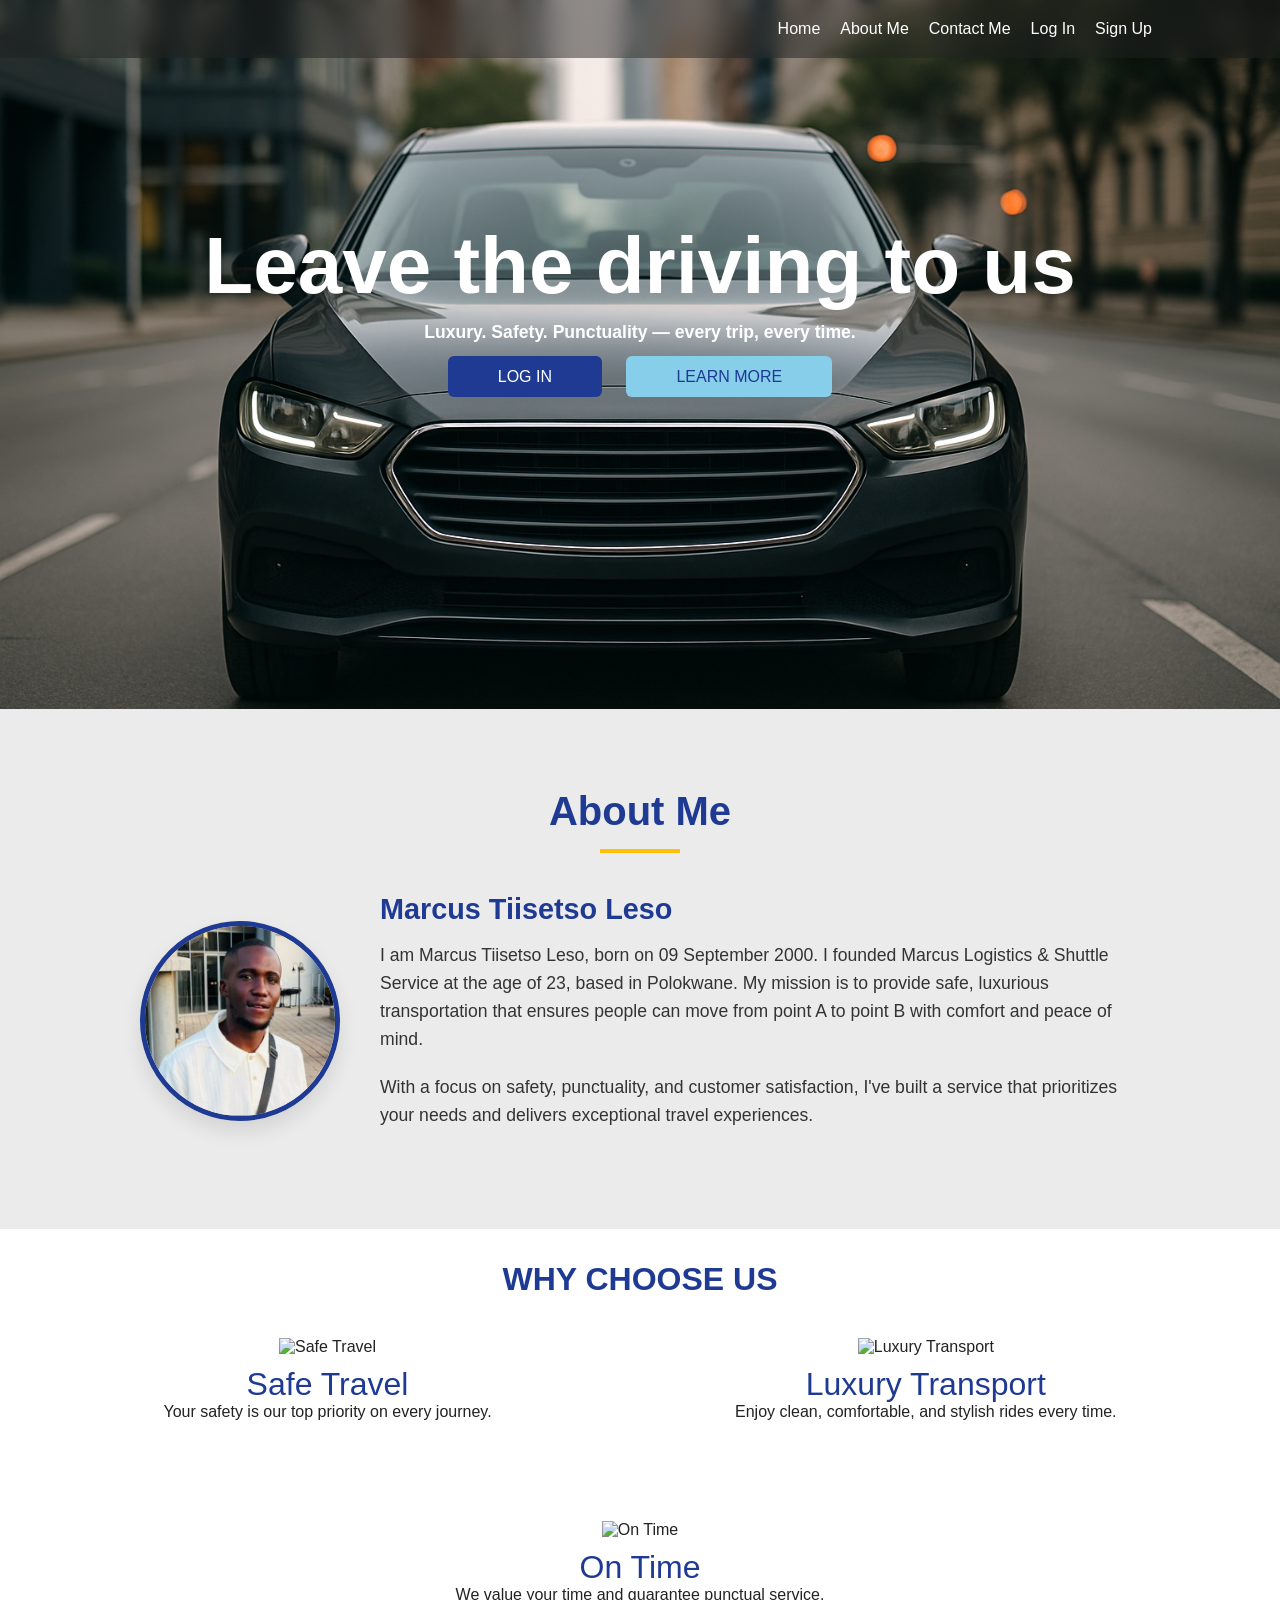
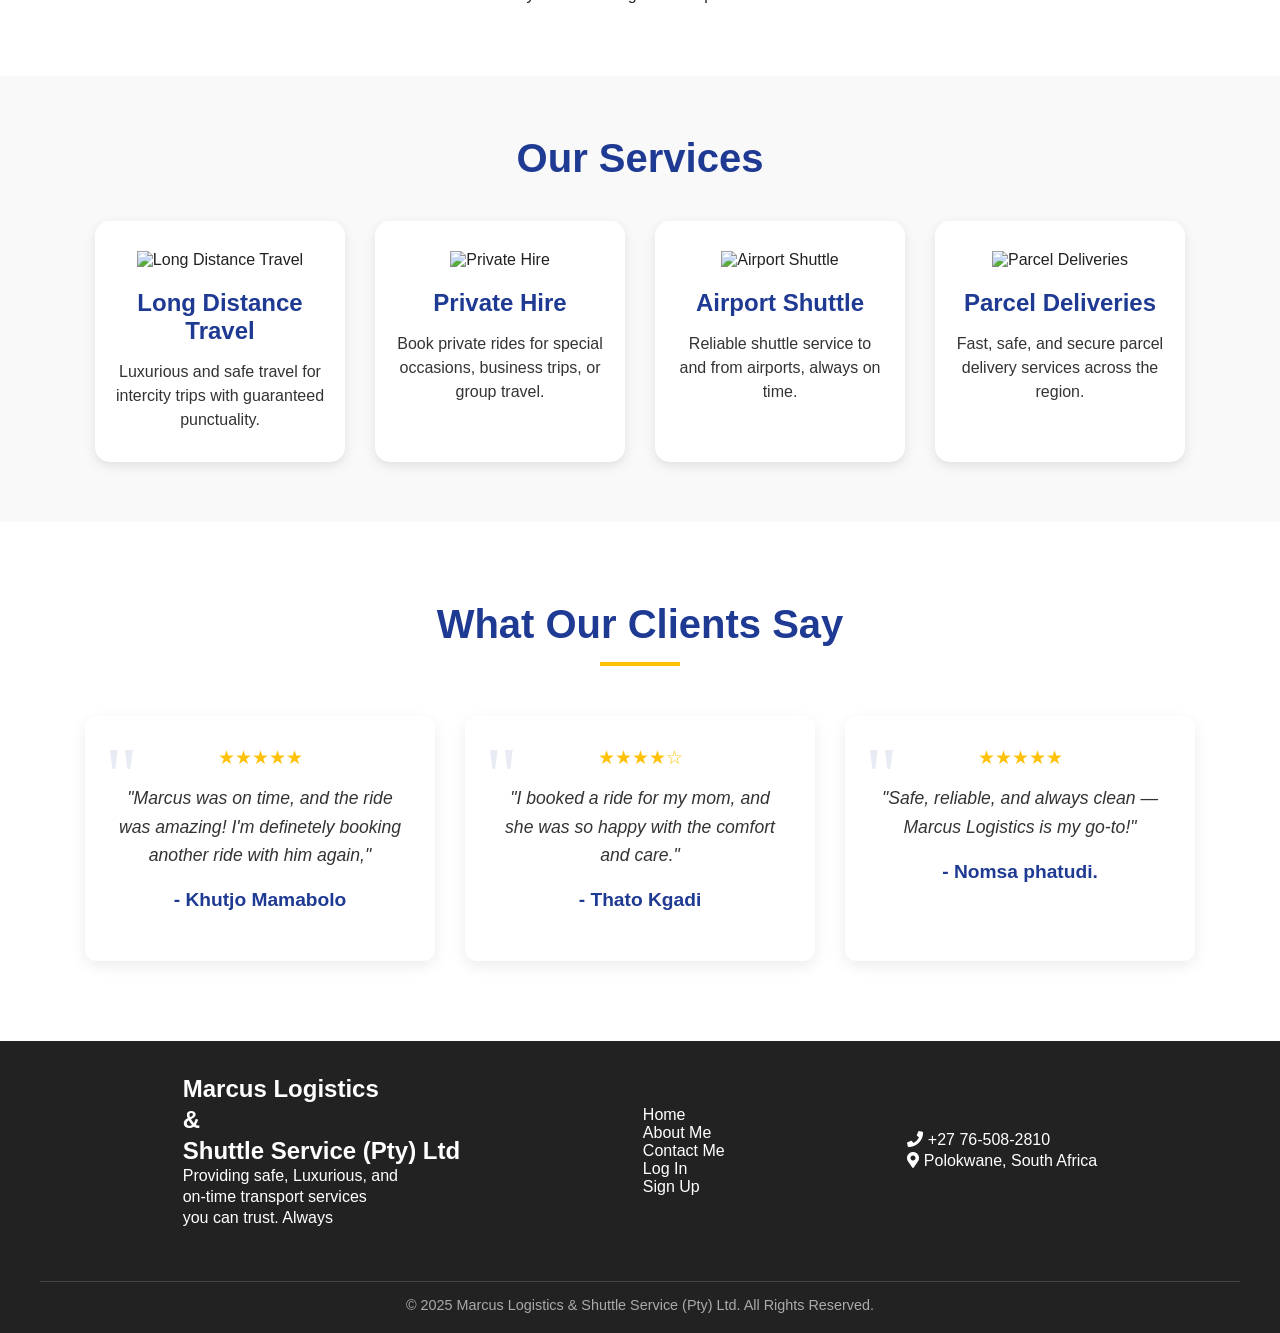
==== index.html @ c07725f9 "feat: index page update" ====
<!DOCTYPE html>
<html>

<head>
    <meta charset="UTF-8" />
    <title>Welcome | Home</title>
    <meta name="viewport" content="width=device-width, initial-scale=1.0" />
    <link rel="stylesheet" href="https://cdnjs.cloudflare.com/ajax/libs/font-awesome/5.15.3/css/all.min.css">
    <link rel="stylesheet" href="front-end/styles.css" />
</head>


<body>

    <div>
        <nav class="navbar">
            <button class="menu-toggle" aria-label="open menu">
                <span></span>
                <span></span>
                <span></span>
            </button>
            <ul class="nav-links">
                <li><a href="index.html">Home</a></li>
                <li><a href="#about-me">About Me</a></li>
                <li><a href="#Contact-me">Contact Me</a></li>
                <li><a href="front-end/Login.html">Log In</a></li>
                <li><a href="front-end/Signup.html">Sign Up</a></li>
            </ul>
        </nav>
    </div>

    <div class="hero">
        <div class="hero-content">
            <h1>Leave the driving to us</h1>
            <p>Luxury. Safety. Punctuality — every trip, every time.</p>
            <div class="hero-buttons">
                <a href="front-end/Login.html" class="btn">LOG IN</a>
                <a href="#about-me" class="btn secondary">LEARN MORE</a>
            </div>
        </div>
    </div>

    <div class="About-us" id="about-me">
  <h1>About Me</h1>
  <div class="About-content">
    <img src="front-end/Images/marcus.png" alt="Marcus Tiisetso Leso">
    <div>
      <h3>Marcus Tiisetso Leso</h3>
      <p>I am Marcus Tiisetso Leso, born on 09 September 2000. I founded Marcus Logistics & Shuttle Service at the age of 23, based in Polokwane. My mission is to provide safe, luxurious transportation that ensures people can move from point A to point B with comfort and peace of mind.</p>
      <p>With a focus on safety, punctuality, and customer satisfaction, I've built a service that prioritizes your needs and delivers exceptional travel experiences.</p>
    </div>
  </div>
</div>

    <div class="Reason">
        <div class="Reason-content">
            <h1>WHY CHOOSE US</h1>

            <div class="Reason-images">
                <div class="reason-box">
                    <img src="https://img.icons8.com/?size=100&id=65362&format=png&color=000000" alt="Safe Travel">
                    <h3>Safe Travel</h3>
                    <p>Your safety is our top priority on every journey.</p>
                </div>

                <div class="reason-box">
                    <img src="https://img.icons8.com/?size=100&id=nCEJ53k3fryj&format=png&color=000000"
                        alt="Luxury Transport">
                    <h3>Luxury Transport</h3>
                    <p>Enjoy clean, comfortable, and stylish rides every time.</p>
                </div>

                <div class="reason-box">
                    <img src="https://img.icons8.com/?size=100&id=112403&format=png&color=000000" alt="On Time">
                    <h3>On Time</h3>
                    <p>We value your time and guarantee punctual service.</p>
                </div>
            </div>
        </div>
    </div>

    <div class="services-section" id="services">
    <h1>Our Services</h1>
    <div class="services-content">
        <div class="service-box">
            <img src="https://img.icons8.com/?size=100&id=iawva20d0Gxm&format=png&color=000000" alt="Long Distance Travel">
            <h3>Long Distance Travel</h3>
            <p>Luxurious and safe travel for intercity trips with guaranteed punctuality.</p>
        </div>
        <div class="service-box">
            <img src="https://img.icons8.com/?size=100&id=lgyS725ZKMwY&format=png&color=000000" alt="Private Hire">
            <h3>Private Hire</h3>
            <p>Book private rides for special occasions, business trips, or group travel.</p>
        </div>
        <div class="service-box">
            <img src="https://img.icons8.com/?size=100&id=5GVfUXt3hUfv&format=png&color=000000" alt="Airport Shuttle">
            <h3>Airport Shuttle</h3>
            <p>Reliable shuttle service to and from airports, always on time.</p>
        </div>
        <div class="service-box">
            <img src="https://img.icons8.com/?size=100&id=uxKSymPxtE4a&format=png&color=000000" alt="Parcel Deliveries">
            <h3>Parcel Deliveries</h3>
            <p>Fast, safe, and secure parcel delivery services across the region.</p>
        </div>
    </div>
</div>

    <div class="testimonials-section">
        <h2>What Our Clients Say</h2>
        <div class="testimonials">
            <div class="testimonial">
                <div class="rating">★★★★★</div>
                <p>"Marcus was on time, and the ride was amazing! I'm definetely booking another ride with him again,"
                </p>
                <h4>- Khutjo Mamabolo<h4>
            </div>
            <div class="testimonial">
                <div class="rating">★★★★☆</div>
                <p>"I booked a ride for my mom, and she was so happy with the comfort and care."</p>
                <h4>- Thato Kgadi</h4>
            </div>
            <div class="testimonial">
                <div class="rating">★★★★★</div>
                <p>"Safe, reliable, and always clean — Marcus Logistics is my go-to!"</p>
                <h4>- Nomsa phatudi.</h4>
            </div>
        </div>
    </div>

    <div class="Footer" id="Contact-me">
        <div class="company-name">
            <h1>Marcus Logistics</h1>
            <h1>&</h1>
            <h1>Shuttle Service (Pty) Ltd</h1>
            <p>Providing safe, Luxurious, and</p>
            <p>on-time transport services</p>
            <p>you can trust. Always</p>
        </div>


        <ul class="footer-links">
            <li><a href="index.html">Home</a></li>
            <li><a href="#about-me">About Me</a></li>
            <li><a href="#Contact-me">Contact Me</a></li>
            <li><a href="front-end/Login.html">Log In</a></li>
            <li><a href="front-end/Signup.html">Sign Up</a></li>
        </ul>

        <div class="Footer-contact">
            <p><i class="fas fa-phone"></i> +27 76-508-2810</p>
            <p><i class="fas fa-map-marker-alt"></i> Polokwane, South Africa</p>
        </div>


    </div>
    <div class="footer-bottom" >
        <hr>
        <p class="copyright">© 2025 Marcus Logistics & Shuttle Service (Pty) Ltd. All Rights Reserved.</p>
    </div>

</body>
<script src="front-end/script.js"></script>

</html>
---- front-end/styles.css ----
* {
  margin: 0;
  padding: 0;
  box-sizing: border-box;
}

body {
  font-family: 'Segoe UI', sans-serif;
  background: #f5f9fc;
  color: #222;
}

.navbar{
  position:absolute ;        /* stay at top while scrolling */
  top: 0;
  left: 0;
  width: 100%;
  z-index: 1000;          /* ensure it sits above hero */
  display: flex;
  justify-content: right;
   background: #2222227c;          /* 15 %‑opaque white */
  backdrop-filter: blur(12px);                /* glassy blur */
  -webkit-backdrop-filter: blur(12px);        /* Safari/iOS */
  padding: 20px 10%;
}

.nav-links {
  list-style: none;
  display: flex;
  gap: 20px;
}

.nav-links li a {
  text-decoration: none;
  color: #ffffff;
  font-weight: 500;
  transition: all 0.3s ease;
}

.nav-links li a:hover{
  color: #ffc107;
  font-weight: bold;
}

.hero{
  background-image: url('Images/Hero_image.png');
  background-repeat: no-repeat;
  background-position: center;
  background-size: cover;
  text-align: center;
  padding: 220px 20px 25.2%;   
}

.hero-content h1 {
  font-size: 5rem;
  margin-bottom: 10px;
  color: #ffffff;
  font-weight: bolder;
}

.hero-content p {
  font-size: 1.1rem;
  margin-bottom: 25px;
  color: #ffffff;
  font-weight: bold;
}

.hero-buttons .btn {
  text-decoration: none;
  padding: 12px 50px;
  border-radius: 6px;
  background-color: #1f3a93;
  color: white;
  margin: 0 10px;
  transition: 0.3s;
}

.hero-buttons .btn.secondary {
  background-color: #87ceeb;
  color: #1f3a93;
}

.hero-buttons .btn:hover {
  opacity: 0.9;
}

/* About Us Section Styles */
.About-us {
  display: flex;
  flex-direction: column;
  align-items: center;
  padding: 80px 20px;
  background-color: #ebebeb;
}

.About-us h1 {
  font-size: 2.5rem;
  color: #1f3a93;
  margin-bottom: 40px;
  position: relative;
  text-align: center;
}

.About-us h1::after {
  content: '';
  display: block;
  width: 80px;
  height: 4px;
  background: #ffc107;
  margin: 15px auto 0;
}

.About-content {
  display: flex;
  align-items: center;
  gap: 40px;
  max-width: 1000px;
  margin: 0 auto;
}

.About-content img {
  width: 200px;
  height: 200px;
  border-radius: 50%;
  object-fit: cover;
  border: 5px solid #1f3a93;
  box-shadow: 0 10px 20px rgba(0,0,0,0.1);
}

.About-content div {
  flex: 1;
}

.About-content h3 {
  font-size: 1.8rem;
  color: #1f3a93;
  margin-bottom: 15px;
}

.About-content p {
  font-size: 1.1rem;
  line-height: 1.6;
  color: #333;
  margin-bottom: 20px;
}

.Reason{
  display: flex;
  justify-content: center;
  background-color: #ffffff;
  padding: 2.5% 0px ;
}

.Reason h1{
  display: flex;
  justify-content: center;
  align-items: center;
color: #1F3A93;
}

.Reason-images {
  display: flex;
  justify-content: space-evenly;
  gap: 100px;
  padding: 40px 20px;
  flex-wrap: wrap; /* good for small screens */
}

.reason-box {
  text-align: center;
}

.reason-box img {
  width: 100px;
  height: 100px;
  margin-bottom: 10px;
}

.reason-box h3 {
  font-size: 2rem;
  font-weight: 500;
  color: #1f3a93;
}

.services-section {
    padding: 60px 20px;
    text-align: center;
    background-color: #f9f9f9;
}

.services-section h1 {
    font-size: 2.5rem;
    margin-bottom: 40px;
    color: #1F3A93; /* Navy Blue from your brand */
}

.services-content {
    display: flex;
    flex-wrap: wrap;
    justify-content: center;
    gap: 30px;
}

.service-box {
    background-color: #ffffff;
    padding: 30px 20px;
    border-radius: 15px;
    width: 250px;
    box-shadow: 0 4px 12px rgba(0, 0, 0, 0.1);
    transition: transform 0.3s, box-shadow 0.3s;
}

.service-box:hover {
    transform: translateY(-5px);
    box-shadow: 0 8px 20px rgba(0, 0, 0, 0.15);
}

.service-box img {
    width: 80px;
    height: 80px;
    margin-bottom: 20px;
}

.service-box h3 {
    font-size: 1.5rem;
    margin-bottom: 15px;
    color: #1F3A93;
}

.service-box p {
    font-size: 1rem;
    color: #333333;
    line-height: 1.5;
}

/* Updated Testimonials Section */
.testimonials-section {
  padding: 80px 20px;
  background-color: #ffffff;
  text-align: center;
}

.testimonials-section h2 {
  font-size: 2.5rem;
  margin-bottom: 50px;
  color: #1f3a93;
  position: relative;
}

.testimonials-section h2::after {
  content: '';
  display: block;
  width: 80px;
  height: 4px;
  background: #ffc107;
  margin: 15px auto 0;
}

.testimonials {
  display: flex;
  justify-content: center;
  gap: 30px;
  flex-wrap: wrap;
  max-width: 1200px;
  margin: 0 auto;
}

.testimonial {
  background-color: #ffffff;
  border-radius: 12px;
  padding: 30px;
  max-width: 350px;
  box-shadow: 0 5px 15px rgba(0,0,0,0.08);
  transition: transform 0.3s ease, box-shadow 0.3s ease;
  position: relative;
  overflow: hidden;
}

.testimonial:hover {
  transform: translateY(-10px);
  box-shadow: 0 15px 30px rgba(0,0,0,0.1);
}

.testimonial::before {
  content: '"';
  position: absolute;
  top: 20px;
  left: 20px;
  font-size: 5rem;
  color: rgba(31, 58, 147, 0.1);
  font-family: serif;
  line-height: 1;
}

.testimonial p {
  font-style: italic;
  margin-bottom: 20px;
  font-size: 1.1rem;
  line-height: 1.6;
  color: #333;
  position: relative;
  z-index: 1;
}

.testimonial h4 {
  color: #1f3a93;
  font-weight: 600;
  margin-top: 20px;
  font-size: 1.2rem;
}

/* Rating Styling */
 .rating {
  color: #ffc107;
  font-size: 1.2rem;
  margin-bottom: 15px;
}

/* ================================
   SIGN UP PAGE STYLING
=================================== */

.signup-section {
    padding: 120px 20px;
    background-color: #f5f9fc;
    min-height: calc(100vh - 200px);
    display: flex;
    justify-content: center;
    align-items: center;
}

.signup-container {
    max-width: 450px;
    width: 100%;
    background: white;
    padding: 40px 35px;
    border-radius: 15px;
    box-shadow: 0 5px 25px rgba(31, 58, 147, 0.1);
    text-align: center;
    animation: fadeSlide 0.6s ease forwards;
}

.signup-title {
    font-size: 2.5rem;
    color: #1f3a93;
    margin-bottom: 25px;
    position: relative;
}

.signup-title::after {
    content: '';
    display: block;
    width: 70px;
    height: 4px;
    background: #ffc107;
    margin: 15px auto 0;
}

.signup-form {
    display: flex;
    flex-direction: column;
    gap: 20px;
}

.signup-form .form-group {
    text-align: left;
}

.signup-form label {
    display: block;
    font-weight: 600;
    color: #1f3a93;
    margin-bottom: 8px;
    font-size: 1.1rem;
}

.signup-form input {
    width: 100%;
    padding: 12px 15px;
    border: 2px solid #e0e0e0;
    border-radius: 8px;
    font-size: 1rem;
    transition: 0.3s ease;
}

.signup-form input:focus {
    border-color: #1f3a93;
    box-shadow: 0 0 0 3px rgba(31, 58, 147, 0.2);
    outline: none;
}

.signup-form .btn {
    width: 100%;
    padding: 14px 0;
    border: none;
    background-color: #1f3a93;
    color: white;
    font-size: 1.1rem;
    font-weight: 600;
    border-radius: 8px;
    cursor: pointer;
    transition: 0.3s ease;
    margin-top: 10px;
}

.signup-form .btn:hover {
    background-color: #15307a;
    transform: translateY(-2px);
}

.signup-footer {
    margin-top: 20px;
    font-size: 0.95rem;
}

.signup-footer a {
    color: #1f3a93;
    font-weight: 600;
    text-decoration: none;
}

.signup-footer a:hover {
    text-decoration: underline;
}


/* Smooth fade animation */
@keyframes fadeSlide {
    from { opacity: 0; transform: translateY(20px); }
    to { opacity: 1; transform: translateY(0); }
}

/* ================================
   LOGIN PAGE STYLES
================================ */
/* Main Section */
.login-section {
    padding: 120px 20px;
    min-height: 100vh;
    background: #f5f9fc;
    display: flex;
    justify-content: center;
    align-items: center;
}

/* Login Card */
.login-container {
    background: #ffffff;
    padding: 40px;
    width: 100%;
    max-width: 420px;
    border-radius: 15px;
    box-shadow: 0 5px 25px rgba(31, 58, 147, 0.12);
    animation: fadeSlide 0.6s ease forwards;
}

/* Title */
.login-title {
    text-align: center;
    font-size: 2.2rem;
    font-weight: bold;
    color: #1f3a93;
    margin-bottom: 25px;
    position: relative;
}

.login-title::after {
    content: '';
    display: block;
    width: 60px;
    height: 4px;
    background: #ffc107;
    margin: 12px auto 0;
}

/* Form */
.login-form {
    display: flex;
    flex-direction: column;
    gap: 22px;
}

/* Input Groups */
.form-group label {
    display: block;
    margin-bottom: 6px;
    font-weight: 600;
    color: #1f3a93;
    font-size: 1rem;
}

.form-group input {
    width: 100%;
    padding: 12px 15px;
    border: 2px solid #e0e0e0;
    border-radius: 8px;
    font-size: 1rem;
    transition: all 0.3s ease;
}

.form-group input:focus {
    border-color: #1f3a93;
    outline: none;
    box-shadow: 0 0 0 3px rgba(31, 58, 147, 0.25);
}

/* Login Button */
.login-btn {
    background-color: #1f3a93;
    color: white;
    padding: 14px;
    border-radius: 8px;
    border: none;
    cursor: pointer;
    font-size: 1.1rem;
    font-weight: bold;
    transition: 0.3s ease;
    width: 100%;
}

.login-btn:hover {
    background-color: #15307a;
    transform: translateY(-2px);
}


/* Animation */
@keyframes fadeSlide {
    from { opacity: 0; transform: translateY(20px); }
    to { opacity: 1; transform: translateY(0); }
}

.nav-links{display:flex;gap:20px;}
.menu-toggle {
  display: none;
  background: none;
  border: none;
  color: white;
  font-size: 2rem;
  cursor: pointer;
  padding: 10px;
  position: relative;
  width: 40px;
  height: 40px;
  z-index: 1001;
}

.Footer {
  display: flex;
  justify-content: space-evenly;
  align-items: center;
  background-color: #222;
  padding: 2.5% 0;
  flex-wrap: wrap;
}

.company-name {
  text-align: left;
}

.Footer h1 {
  color: #ffffff;
  font-size: 1.5rem;
  font-weight: bold;
  margin: 0;
  line-height: 1.3;
}

.Footer p {
  color: #ffffff;
  margin: 0;
  line-height: 1.3;
}

.footer-links {
  list-style: none;
  padding: 0;
  margin: 0;
}

.footer-links li a {
  text-decoration: none;
  color: #ffffff;
  transition: all 0.3s ease;
}

.footer-links li a:hover {
  color: #ffc107;
  text-decoration: underline;
}

.Footer-contact{
  color: #ffffff00;
}

.footer-bottom {
   background-color: #222;
  padding: 20px 0;
  text-align: center;
}

.footer-bottom hr {
  border: 0;
  height: 1px;
  background-color: #444;
  margin: 0 auto 15px;
  max-width: 1200px;
}

.copyright {
  color: #aaa;
  font-size: 0.9rem;
}


/* Booking Page Styles */
.booking-section {
    padding: 100px 20px;
    background-color: #f5f9fc;
    min-height: calc(100vh - 200px);
}

.booking-container {
    max-width: 800px;
    margin: 0 auto;
    background: white;
    padding: 40px;
    border-radius: 15px;
    box-shadow: 0 5px 25px rgba(31, 58, 147, 0.1);
}

.booking-title {
    font-size: 2.5rem;
    color: #1f3a93;
    margin-bottom: 30px;
    position: relative;
    text-align: center;
}

.booking-title::after {
    content: '';
    display: block;
    width: 80px;
    height: 4px;
    background: #ffc107;
    margin: 15px auto 0;
}

.booking-form {
    display: flex;
    flex-direction: column;
    gap: 25px;
}

.form-row {
    display: flex;
    gap: 20px;
}

.form-group {
    flex: 1;
    text-align: left;
}

.form-group label {
    display: block;
    margin-bottom: 8px;
    font-weight: 600;
    color: #1f3a93;
    font-size: 1.1rem;
}

.form-group input,
.form-group select,
.form-group textarea {
    width: 100%;
    padding: 12px 15px;
    border: 2px solid #e0e0e0;
    border-radius: 8px;
    font-size: 1rem;
    transition: all 0.3s ease;
}

.form-group input:focus,
.form-group select:focus,
.form-group textarea:focus {
    border-color: #1f3a93;
    outline: none;
    box-shadow: 0 0 0 3px rgba(31, 58, 147, 0.2);
}

.form-group textarea {
    resize: vertical;
    min-height: 100px;
}

.submit-btn {
    background-color: #1f3a93;
    color: white;
    border: none;
    padding: 15px 30px;
    font-size: 1.1rem;
    font-weight: 600;
    border-radius: 8px;
    cursor: pointer;
    transition: all 0.3s ease;
    margin-top: 10px;
    width: 100%;
}

.submit-btn:hover {
    background-color: #15307a;
    transform: translateY(-2px);
}

/* Font Awesome icons (add this to your head if not already included) */
@import url('https://cdnjs.cloudflare.com/ajax/libs/font-awesome/5.15.3/css/all.min.css');

@media (max-width:768px){
  .menu-toggle {
    display: flex;
    flex-direction: column;
    justify-content: space-around;
    align-items: center;
  }

  .menu-toggle span {
    display: block;
    width: 30px;
    height: 3px;
    background: rgb(231, 147, 14);
    border-radius: 3px;
    transition: all 0.3s ease;
  }

  .menu-toggle.open span:nth-child(1) {
    transform: translateY(10px) rotate(45deg);
  }
  
  .menu-toggle.open span:nth-child(2) {
    opacity: 0;
  }
  
  .menu-toggle.open span:nth-child(3) {
    transform: translateY(-10px) rotate(-45deg);
  }

    /* Full-screen navigation styles */
  .navbar {
    position: fixed;
    background: none;
    backdrop-filter: blur(0px);
    -webkit-backdrop-filter: blur(0px);
    z-index: 1000;
    
  }
  
  .nav-links {
    position: fixed;
    top: 0;
    left: 0;
    width: 100%;
    height: 100vh;
    background: rgb(255, 255, 255);
    display: flex;
    flex-direction: column;
    justify-content: center;
    align-items: center;
    max-height: 0;
    overflow: hidden;
    transition: max-height 0.5s cubic-bezier(0.22, 0.61, 0.36, 1), opacity 0.3s ease;
    opacity: 0;
    z-index: 999;
    border-radius: 10%;
  }
  
  .nav-links.open {
    max-height: 100vh;
    opacity: 1;
  }

  .nav-links li {
    transform: translateY(-20px);
    opacity: 0;
    transition: transform 0.3s ease, opacity 0.3s ease;
    margin: 15px 0;
  }

  .nav-links.open li {
    transform: translateY(0);
    opacity: 1;
  }

  /* Stagger the animation for each item */
  .nav-links.open li:nth-child(1) { transition-delay: 0.1s; }
  .nav-links.open li:nth-child(2) { transition-delay: 0.2s; }
  .nav-links.open li:nth-child(3) { transition-delay: 0.3s; }
  .nav-links.open li:nth-child(4) { transition-delay: 0.4s; }
  .nav-links.open li:nth-child(5) { transition-delay: 0.5s; }

  /* Make links larger for mobile */
  .nav-links li a {
    font-size: 1.5rem;
    color: #222;
    padding: 10px 20px;
    display: inline-block;
  }


/* Hero Section */
  .hero {
    padding: 200px 40px 300px;
  }
  
  .hero-content h1 {
    font-size: 2.5rem;
    line-height: 1.2;
  }
  
  .hero-content p {
    font-size: 1rem;
    margin-bottom: 20px;
  }
  
  .hero-buttons {
    display: grid;
    gap: -10px;
  }
  
  .hero-buttons .btn {
    margin: 5px 0;
    width: 100%;
    max-width: 250px;
    margin-left: auto;
    margin-right: auto;
  }

  .About-us {
    padding: 60px 20px;
  }
  
  .About-us h1 {
    font-size: 2rem;
  }
  
  .About-content {
    flex-direction: column;
    text-align: center;
    gap: 30px;
  }
  
  .About-content img {
    width: 150px;
    height: 150px;
  }
  
  .About-content h3 {
    font-size: 1.5rem;
  }
  
  .About-content p {
    font-size: 1rem;
  }
  .Reason h1 {
    font-size: 2rem;
    padding: 0 20px;
  }
  
  .Reason-images {
    flex-direction: column;
    gap: 40px;
    padding: 30px 20px;
  }
  
  .reason-box {
    width: 100%;
    max-width: 300px;
    margin: 0 auto;
  }
  
  .reason-box img {
    width: 80px;
    height: 80px;
  }
  
  .reason-box h3 {
    font-size: 1.5rem;
  }

  .services-content {
        flex-direction: column;
        align-items: center;
    }

  
  /* Testimonials */
  .testimonials-section h2 {
    font-size: 2rem;
    padding: 0 20px;
  }
  
  .testimonials {
    flex-direction: column;
    align-items: center;
    gap: 30px;
    padding: 0 20px;
  }
  
  .testimonial {
    max-width: 100%;
    width: 100%;
  }

   /* ============================
       SIGN UP PAGE
    ============================= */

    .signup-section {
        padding: 100px 20px 80px;
        min-height: auto;
    }

    .signup-container {
        padding: 30px 25px;
        width: 100%;
        max-width: 380px;
        border-radius: 12px;
    }

    .signup-title {
        font-size: 1.9rem;
    }

    .signup-form label {
        font-size: 1rem;
    }

    .signup-form input {
        padding: 11px 14px;
        font-size: 0.95rem;
    }

    .signup-form .btn {
        padding: 13px;
        font-size: 1rem;
    }

    .signup-footer {
        font-size: 0.9rem;
    }


    /* ============================
       LOGIN PAGE
    ============================= */

    .login-section {
        padding: 150px 20px 80px;
        min-height: auto;
    }

    .login-container {
        padding: 30px 25px;
        width: 100%;
        max-width: 380px;
        border-radius: 12px;
    }

    .login-title {
        font-size: 1.9rem;
    }

    .login-form {
        gap: 18px;
    }

    .form-group label {
        font-size: 0.95rem;
    }

    .form-group input {
        padding: 11px 14px;
        font-size: 0.95rem;
    }

    .login-btn {
        padding: 13px;
        font-size: 1rem;
        text-decoration: none;
    }

  /* Footer */
  .Footer {
    flex-direction: column;
    padding: 40px 20px;
    gap: 30px;
    text-align: center;
  }
  
  .company-name h1 {
    font-size: 1.5rem;
    text-align: center;
    line-height: 1.4;
  }
  .company-name p {
    text-align: center;
    line-height: 1.4;
  }
  
  .footer-links {
    flex-direction: column;
    gap: 15px;
  }
  
  .Footer-contact p {
    margin: 10px 0;
  }
  
  .footer-bottom {
    padding: 20px;
  }
  
  .copyright {
    font-size: 0.8rem;
  }

@keyframes fadeIn {
  from { opacity: 0; transform: translateY(20px); }
  to { opacity: 1; transform: translateY(0); }
}

.testimonial {
  animation: fadeIn 0.6s ease forwards;
  opacity: 0;
}
 .booking-section {
        padding: 80px 15px;
    }
    
    .booking-container {
        padding: 30px 20px;
    }
    
    .booking-title {
        font-size: 2rem;
    }
    
    .form-row {
        flex-direction: column;
        gap: 15px;
    }
    
    .form-group input,
    .form-group select {
        padding: 10px 12px;
    }
}
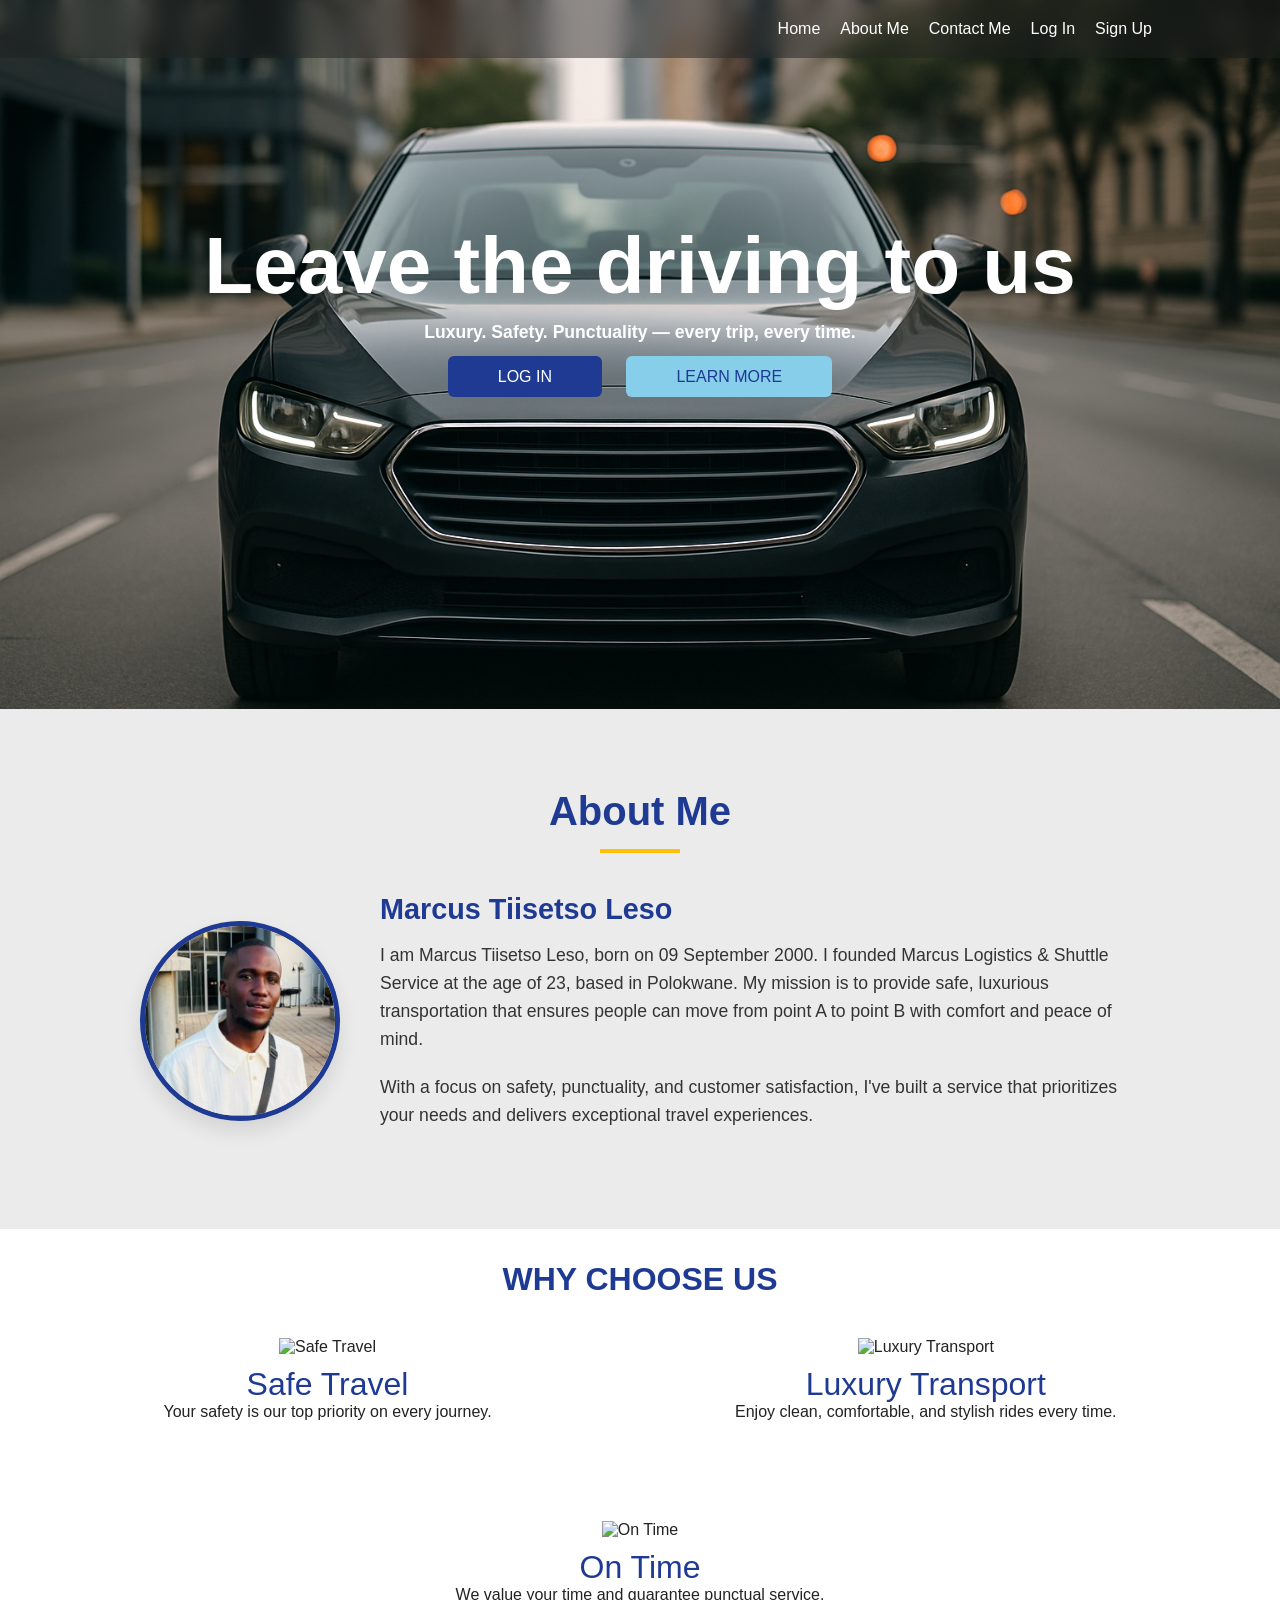
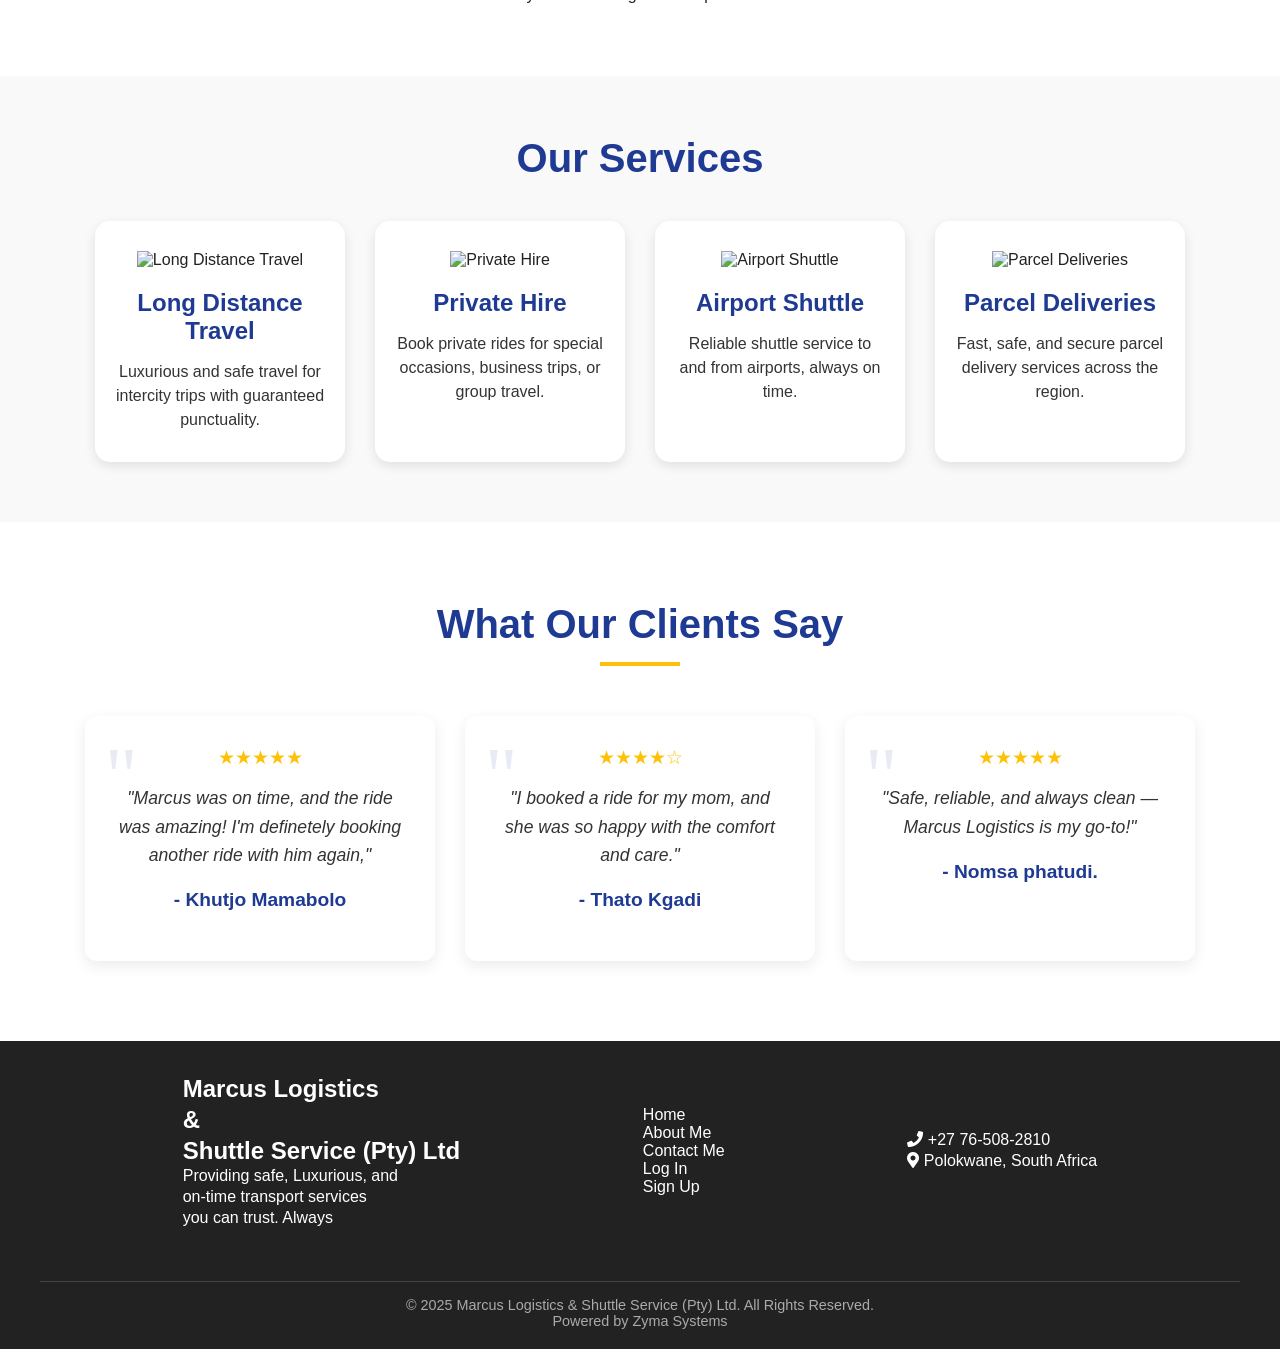
==== commit 79deeb2f: "test" ====
--- a/index.html
+++ b/index.html
@@ -156,6 +156,8 @@
     <div class="footer-bottom" >
         <hr>
         <p class="copyright">© 2025 Marcus Logistics & Shuttle Service (Pty) Ltd. All Rights Reserved.</p>
+        
+        <p class="copyright">Powered by Zyma Systems</p>
     </div>
 
 </body>
--- a/front-end/styles.css
+++ b/front-end/styles.css
@@ -610,107 +610,6 @@
 .copyright {
   color: #aaa;
   font-size: 0.9rem;
-}
-
-
-/* Booking Page Styles */
-.booking-section {
-    padding: 100px 20px;
-    background-color: #f5f9fc;
-    min-height: calc(100vh - 200px);
-}
-
-.booking-container {
-    max-width: 800px;
-    margin: 0 auto;
-    background: white;
-    padding: 40px;
-    border-radius: 15px;
-    box-shadow: 0 5px 25px rgba(31, 58, 147, 0.1);
-}
-
-.booking-title {
-    font-size: 2.5rem;
-    color: #1f3a93;
-    margin-bottom: 30px;
-    position: relative;
-    text-align: center;
-}
-
-.booking-title::after {
-    content: '';
-    display: block;
-    width: 80px;
-    height: 4px;
-    background: #ffc107;
-    margin: 15px auto 0;
-}
-
-.booking-form {
-    display: flex;
-    flex-direction: column;
-    gap: 25px;
-}
-
-.form-row {
-    display: flex;
-    gap: 20px;
-}
-
-.form-group {
-    flex: 1;
-    text-align: left;
-}
-
-.form-group label {
-    display: block;
-    margin-bottom: 8px;
-    font-weight: 600;
-    color: #1f3a93;
-    font-size: 1.1rem;
-}
-
-.form-group input,
-.form-group select,
-.form-group textarea {
-    width: 100%;
-    padding: 12px 15px;
-    border: 2px solid #e0e0e0;
-    border-radius: 8px;
-    font-size: 1rem;
-    transition: all 0.3s ease;
-}
-
-.form-group input:focus,
-.form-group select:focus,
-.form-group textarea:focus {
-    border-color: #1f3a93;
-    outline: none;
-    box-shadow: 0 0 0 3px rgba(31, 58, 147, 0.2);
-}
-
-.form-group textarea {
-    resize: vertical;
-    min-height: 100px;
-}
-
-.submit-btn {
-    background-color: #1f3a93;
-    color: white;
-    border: none;
-    padding: 15px 30px;
-    font-size: 1.1rem;
-    font-weight: 600;
-    border-radius: 8px;
-    cursor: pointer;
-    transition: all 0.3s ease;
-    margin-top: 10px;
-    width: 100%;
-}
-
-.submit-btn:hover {
-    background-color: #15307a;
-    transform: translateY(-2px);
 }
 
 /* Font Awesome icons (add this to your head if not already included) */
@@ -891,9 +790,8 @@
         flex-direction: column;
         align-items: center;
     }
-
-  
-  /* Testimonials */
+  
+    /* Testimonials */
   .testimonials-section h2 {
     font-size: 2rem;
     padding: 0 20px;
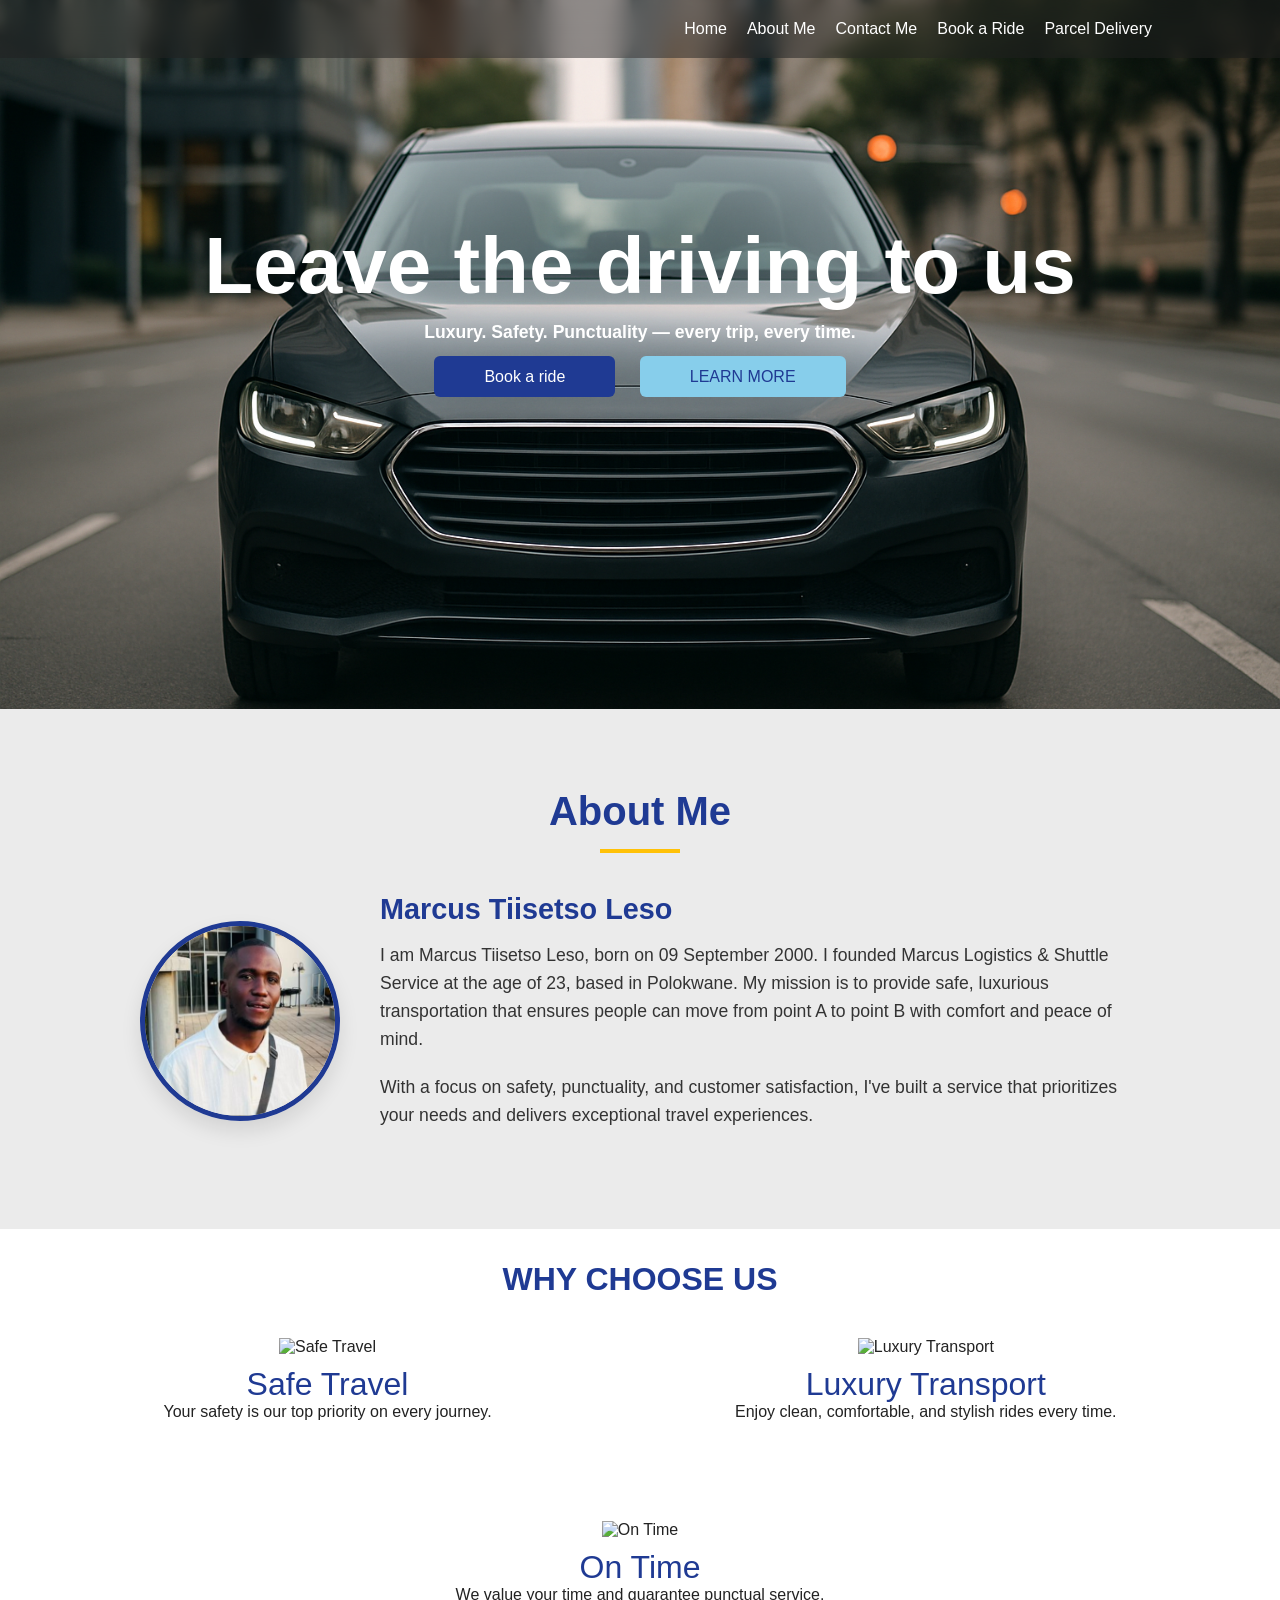
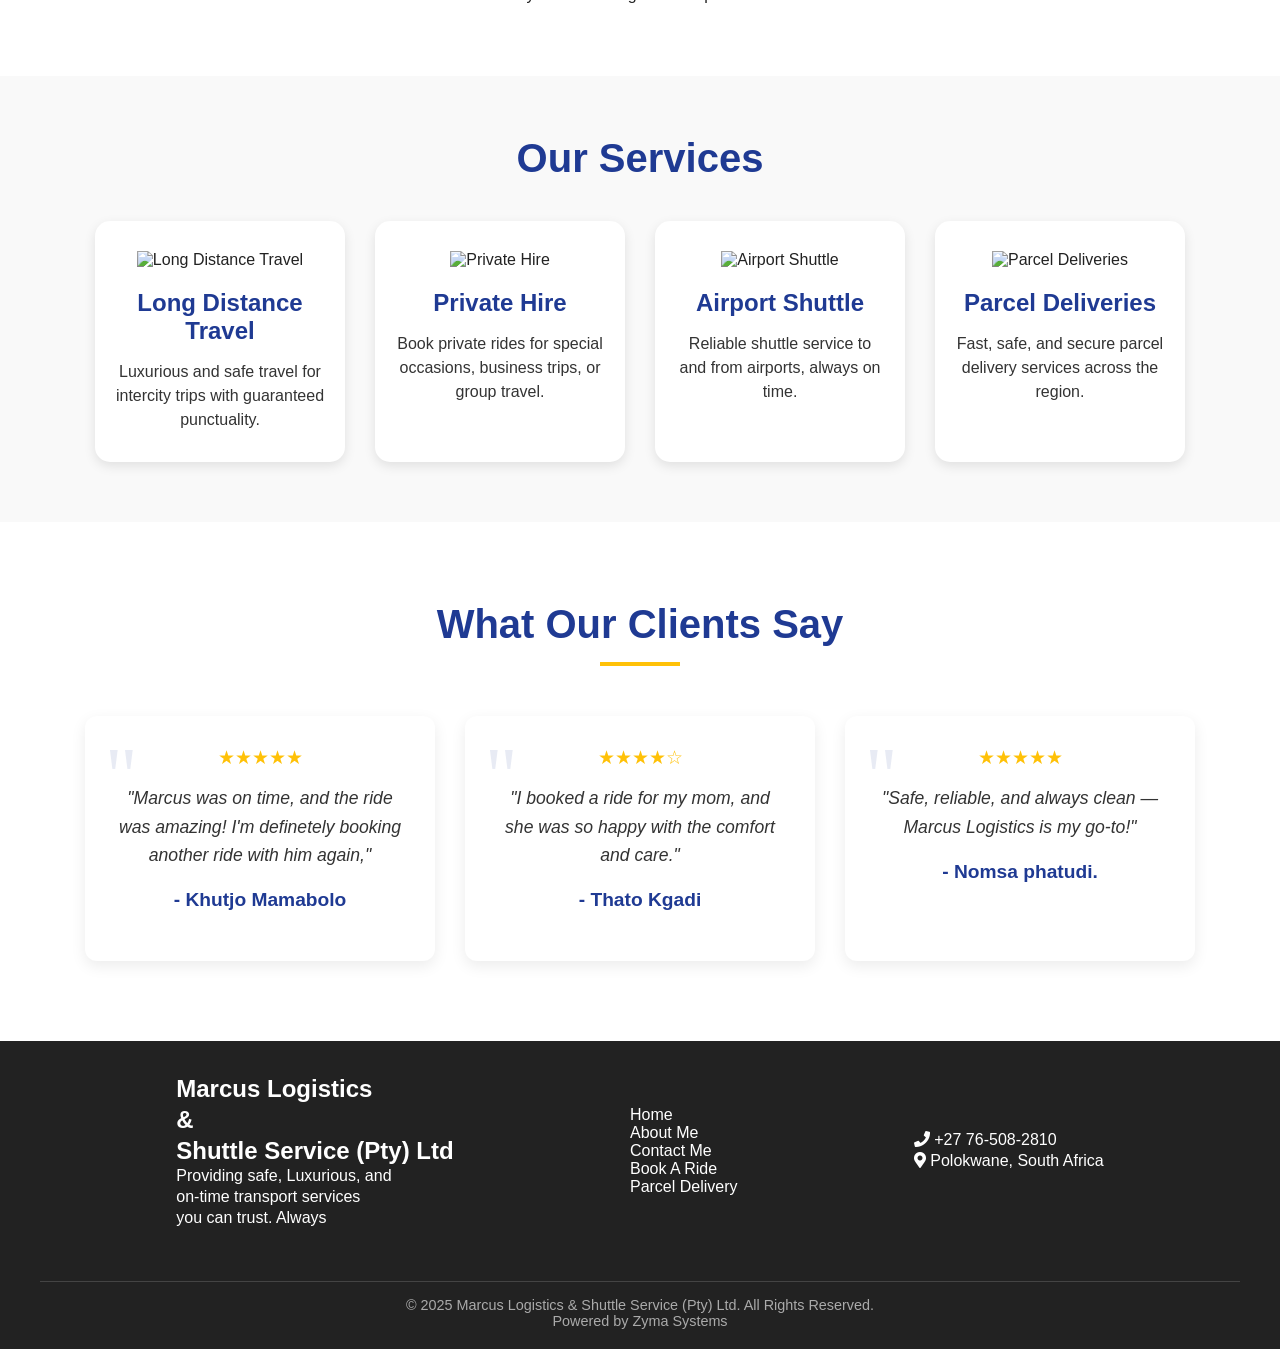
==== commit cd9a9fcf: "optomizing front end so client can use dashboard" ====
--- a/index.html
+++ b/index.html
@@ -23,8 +23,8 @@
                 <li><a href="index.html">Home</a></li>
                 <li><a href="#about-me">About Me</a></li>
                 <li><a href="#Contact-me">Contact Me</a></li>
-                <li><a href="front-end/Login.html">Log In</a></li>
-                <li><a href="front-end/Signup.html">Sign Up</a></li>
+                <li><a href="front-end/booking.html">Book a Ride</a></li>
+                <li><a href="front-end/Courier.html">Parcel Delivery</a></li>
             </ul>
         </nav>
     </div>
@@ -34,7 +34,7 @@
             <h1>Leave the driving to us</h1>
             <p>Luxury. Safety. Punctuality — every trip, every time.</p>
             <div class="hero-buttons">
-                <a href="front-end/Login.html" class="btn">LOG IN</a>
+                <a href="front-end/userDashboard.html" class="btn">Book a ride</a>
                 <a href="#about-me" class="btn secondary">LEARN MORE</a>
             </div>
         </div>
@@ -142,8 +142,8 @@
             <li><a href="index.html">Home</a></li>
             <li><a href="#about-me">About Me</a></li>
             <li><a href="#Contact-me">Contact Me</a></li>
-            <li><a href="front-end/Login.html">Log In</a></li>
-            <li><a href="front-end/Signup.html">Sign Up</a></li>
+            <li><a href="front-end/userDashboard.html">Book A Ride</a></li>
+            <li><a href="front-end/userDashboard.html">Parcel Delivery</a></li>
         </ul>
 
         <div class="Footer-contact">
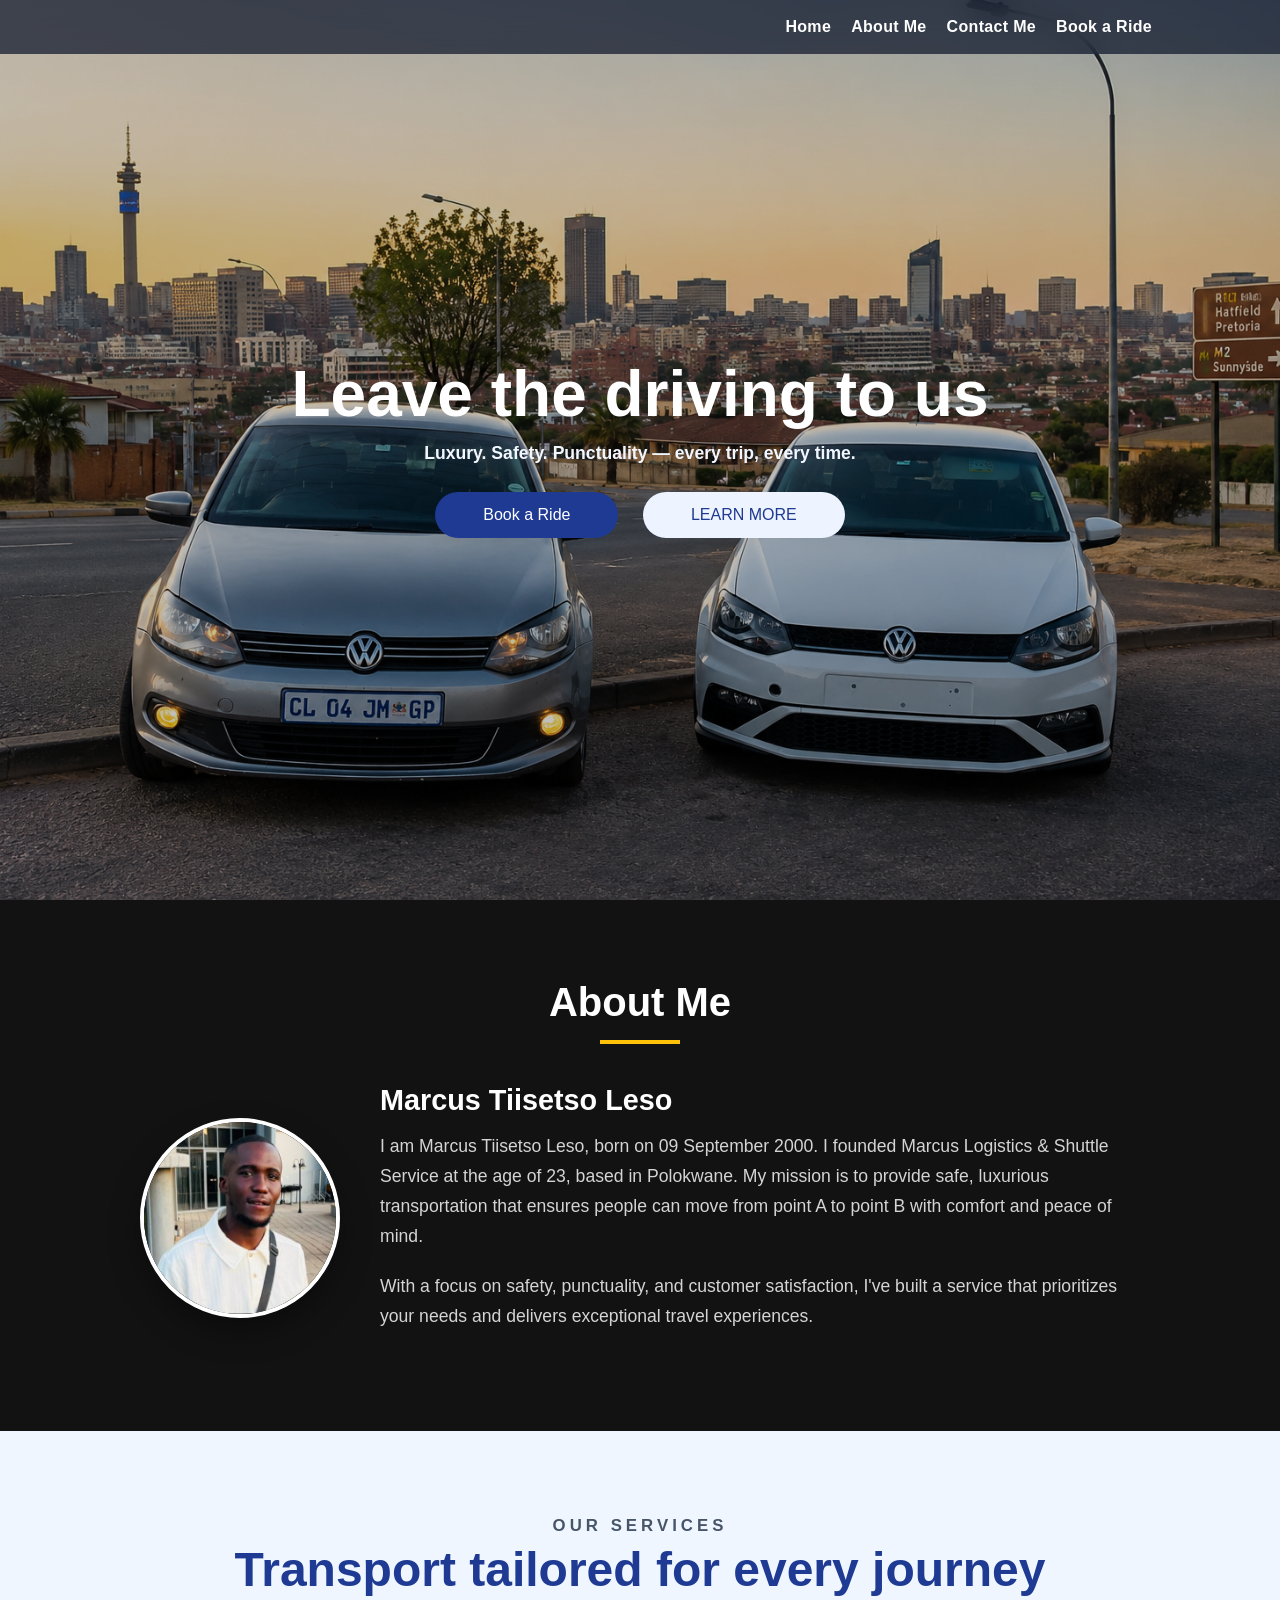
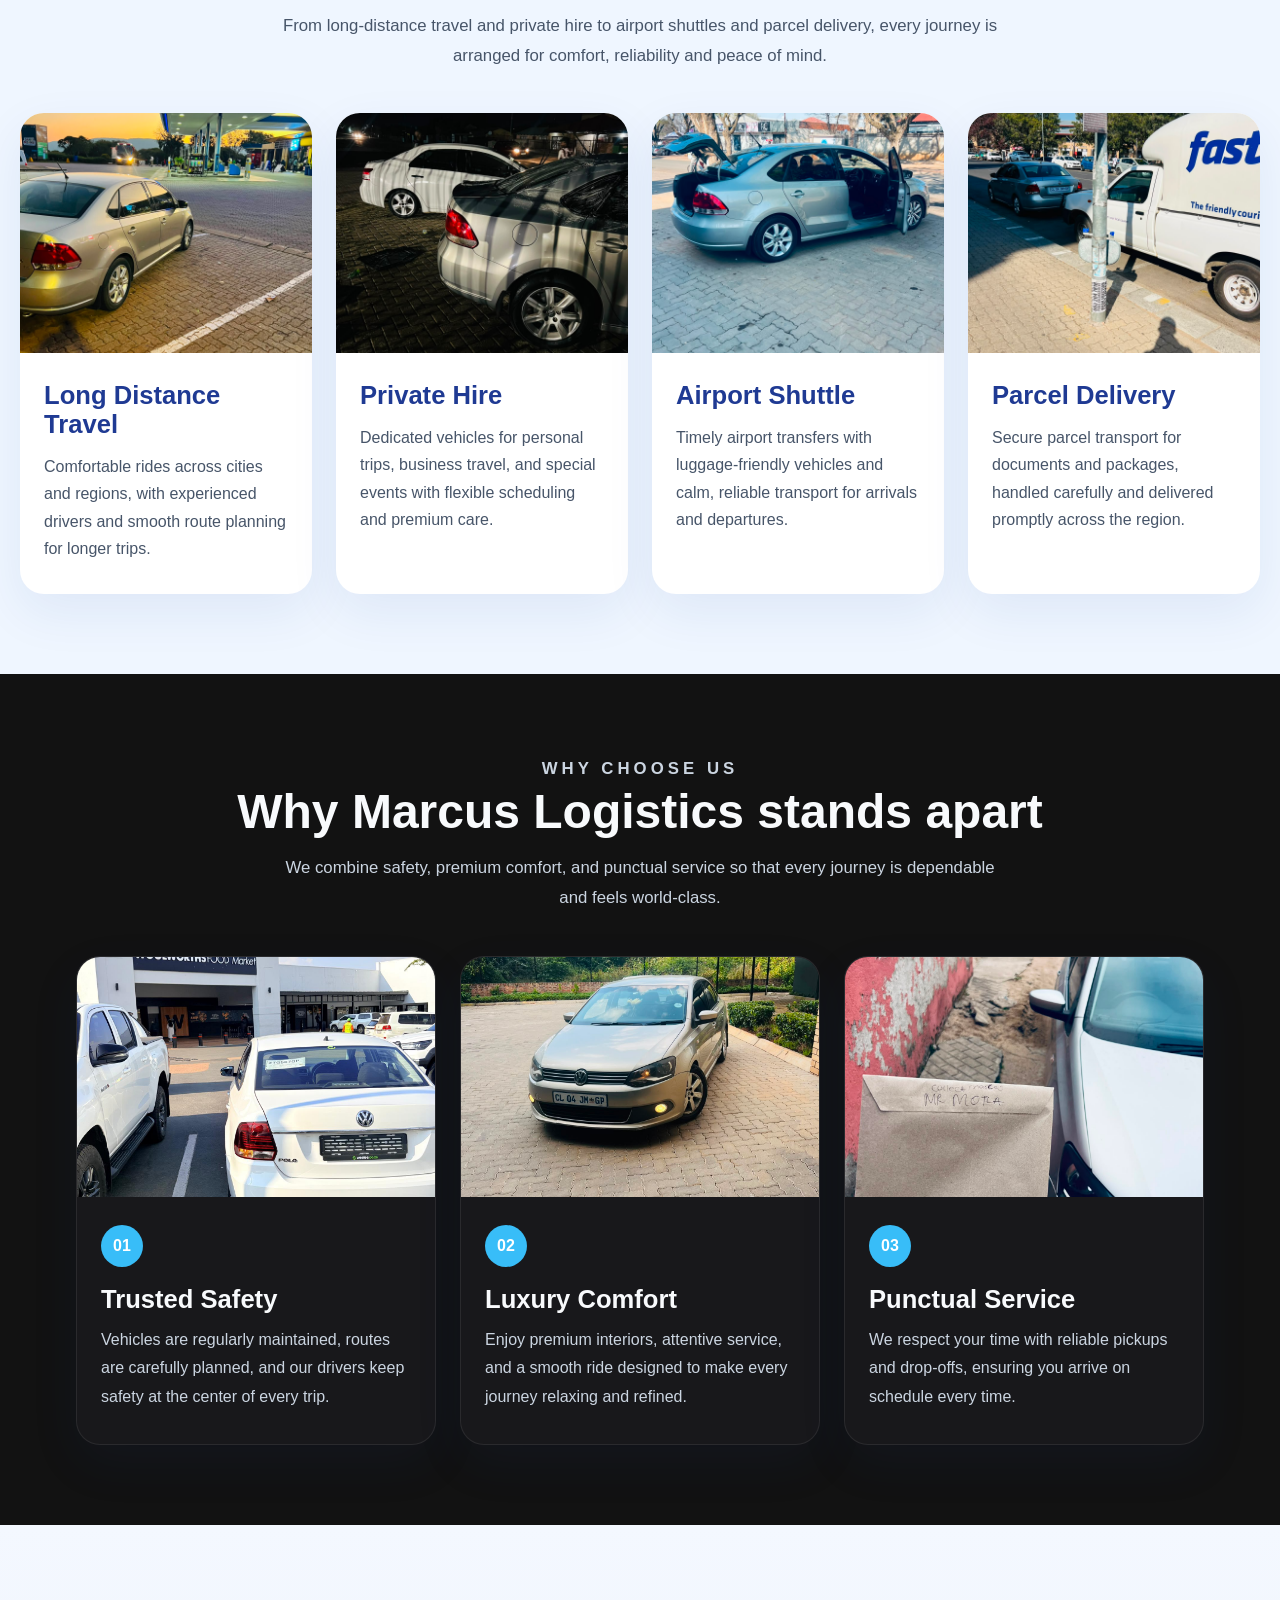
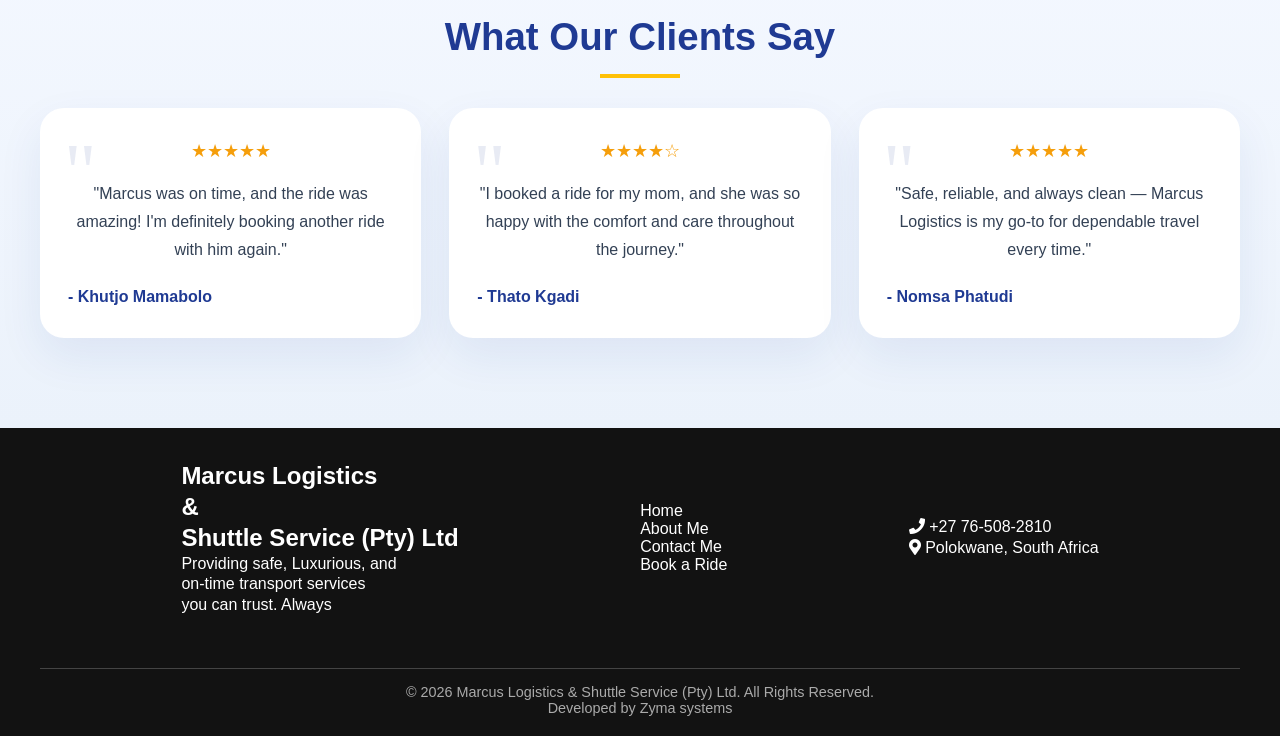
==== commit df7196da: "new update" ====
--- a/index.html
+++ b/index.html
@@ -23,8 +23,7 @@
                 <li><a href="index.html">Home</a></li>
                 <li><a href="#about-me">About Me</a></li>
                 <li><a href="#Contact-me">Contact Me</a></li>
-                <li><a href="front-end/booking.html">Book a Ride</a></li>
-                <li><a href="front-end/Courier.html">Parcel Delivery</a></li>
+                <li><a href="front-end/userDashboard.html">Book a Ride</a></li>
             </ul>
         </nav>
     </div>
@@ -34,96 +33,127 @@
             <h1>Leave the driving to us</h1>
             <p>Luxury. Safety. Punctuality — every trip, every time.</p>
             <div class="hero-buttons">
-                <a href="front-end/userDashboard.html" class="btn">Book a ride</a>
+                <a href="front-end/userDashboard.html" class="btn">Book a Ride</a>
                 <a href="#about-me" class="btn secondary">LEARN MORE</a>
             </div>
         </div>
     </div>
 
     <div class="About-us" id="about-me">
-  <h1>About Me</h1>
-  <div class="About-content">
-    <img src="front-end/Images/marcus.png" alt="Marcus Tiisetso Leso">
-    <div>
-      <h3>Marcus Tiisetso Leso</h3>
-      <p>I am Marcus Tiisetso Leso, born on 09 September 2000. I founded Marcus Logistics & Shuttle Service at the age of 23, based in Polokwane. My mission is to provide safe, luxurious transportation that ensures people can move from point A to point B with comfort and peace of mind.</p>
-      <p>With a focus on safety, punctuality, and customer satisfaction, I've built a service that prioritizes your needs and delivers exceptional travel experiences.</p>
-    </div>
-  </div>
-</div>
-
-    <div class="Reason">
-        <div class="Reason-content">
-            <h1>WHY CHOOSE US</h1>
-
-            <div class="Reason-images">
-                <div class="reason-box">
-                    <img src="https://img.icons8.com/?size=100&id=65362&format=png&color=000000" alt="Safe Travel">
-                    <h3>Safe Travel</h3>
-                    <p>Your safety is our top priority on every journey.</p>
-                </div>
-
-                <div class="reason-box">
-                    <img src="https://img.icons8.com/?size=100&id=nCEJ53k3fryj&format=png&color=000000"
-                        alt="Luxury Transport">
-                    <h3>Luxury Transport</h3>
-                    <p>Enjoy clean, comfortable, and stylish rides every time.</p>
-                </div>
-
-                <div class="reason-box">
-                    <img src="https://img.icons8.com/?size=100&id=112403&format=png&color=000000" alt="On Time">
-                    <h3>On Time</h3>
-                    <p>We value your time and guarantee punctual service.</p>
-                </div>
-            </div>
+      <h1>About Me</h1>
+      <div class="About-content">
+        <img src="front-end/Images/marcus.png" alt="Marcus Tiisetso Leso">
+        <div>
+          <h3>Marcus Tiisetso Leso</h3>
+          <p>I am Marcus Tiisetso Leso, born on 09 September 2000. I founded Marcus Logistics & Shuttle Service at the age of 23, based in Polokwane. My mission is to provide safe, luxurious transportation that ensures people can move from point A to point B with comfort and peace of mind.</p>
+          <p>With a focus on safety, punctuality, and customer satisfaction, I've built a service that prioritizes your needs and delivers exceptional travel experiences.</p>
         </div>
+      </div>
     </div>
 
     <div class="services-section" id="services">
-    <h1>Our Services</h1>
-    <div class="services-content">
-        <div class="service-box">
-            <img src="https://img.icons8.com/?size=100&id=iawva20d0Gxm&format=png&color=000000" alt="Long Distance Travel">
+      <div class="section-header section-header-light">
+        <p class="eyebrow">OUR SERVICES</p>
+        <h1>Transport tailored for every journey</h1>
+        <p>From long-distance travel and private hire to airport shuttles and parcel delivery, every journey is arranged for comfort, reliability and peace of mind.</p>
+      </div>
+
+      <div class="services-grid">
+        <article class="service-card">
+          <div class="service-image" style="background-image: url('front-end/Images/service-long-distance.jpg');"></div>
+          <div class="service-copy">
             <h3>Long Distance Travel</h3>
-            <p>Luxurious and safe travel for intercity trips with guaranteed punctuality.</p>
-        </div>
-        <div class="service-box">
-            <img src="https://img.icons8.com/?size=100&id=lgyS725ZKMwY&format=png&color=000000" alt="Private Hire">
+            <p>Comfortable rides across cities and regions, with experienced drivers and smooth route planning for longer trips.</p>
+          </div>
+        </article>
+
+        <article class="service-card">
+          <div class="service-image" style="background-image: url('front-end/Images/service-private-hire.jpg');"></div>
+          <div class="service-copy">
             <h3>Private Hire</h3>
-            <p>Book private rides for special occasions, business trips, or group travel.</p>
-        </div>
-        <div class="service-box">
-            <img src="https://img.icons8.com/?size=100&id=5GVfUXt3hUfv&format=png&color=000000" alt="Airport Shuttle">
+            <p>Dedicated vehicles for personal trips, business travel, and special events with flexible scheduling and premium care.</p>
+          </div>
+        </article>
+
+        <article class="service-card">
+          <div class="service-image" style="background-image: url('front-end/Images/service-airport-shuttle.jpg');"></div>
+          <div class="service-copy">
             <h3>Airport Shuttle</h3>
-            <p>Reliable shuttle service to and from airports, always on time.</p>
-        </div>
-        <div class="service-box">
-            <img src="https://img.icons8.com/?size=100&id=uxKSymPxtE4a&format=png&color=000000" alt="Parcel Deliveries">
-            <h3>Parcel Deliveries</h3>
-            <p>Fast, safe, and secure parcel delivery services across the region.</p>
-        </div>
+            <p>Timely airport transfers with luggage-friendly vehicles and calm, reliable transport for arrivals and departures.</p>
+          </div>
+        </article>
+
+        <article class="service-card">
+          <div class="service-image" style="background-image: url('front-end/Images/service-parcel-delivery.jpg');"></div>
+          <div class="service-copy">
+            <h3>Parcel Delivery</h3>
+            <p>Secure parcel transport for documents and packages, handled carefully and delivered promptly across the region.</p>
+          </div>
+        </article>
+      </div>
     </div>
-</div>
+
+    <div class="why-section">
+      <div class="section-header section-header-dark">
+        <p class="eyebrow eyebrow-light">WHY CHOOSE US</p>
+        <h1>Why Marcus Logistics stands apart</h1>
+        <p>We combine safety, premium comfort, and punctual service so that every journey is dependable and feels world-class.</p>
+      </div>
+
+      <div class="why-grid">
+        <article class="feature-card feature-card-dark">
+          <div class="feature-image" style="background-image: url('front-end/Images/why-safety.jpeg');"></div>
+          <div class="feature-copy feature-copy-dark">
+            <span class="feature-mark">01</span>
+            <h3>Trusted Safety</h3>
+            <p>Vehicles are regularly maintained, routes are carefully planned, and our drivers keep safety at the center of every trip.</p>
+          </div>
+        </article>
+
+        <article class="feature-card feature-card-dark">
+          <div class="feature-image" style="background-image: url('front-end/Images/why-comfort.jpg');"></div>
+          <div class="feature-copy feature-copy-dark">
+            <span class="feature-mark">02</span>
+            <h3>Luxury Comfort</h3>
+            <p>Enjoy premium interiors, attentive service, and a smooth ride designed to make every journey relaxing and refined.</p>
+          </div>
+        </article>
+
+        <article class="feature-card feature-card-dark">
+          <div class="feature-image" style="background-image: url('front-end/Images/why-punctual.jpg');"></div>
+          <div class="feature-copy feature-copy-dark">
+            <span class="feature-mark">03</span>
+            <h3>Punctual Service</h3>
+            <p>We respect your time with reliable pickups and drop-offs, ensuring you arrive on schedule every time.</p>
+          </div>
+        </article>
+      </div>
+    </div>
 
     <div class="testimonials-section">
         <h2>What Our Clients Say</h2>
         <div class="testimonials">
-            <div class="testimonial">
+            <article class="testimonial">
                 <div class="rating">★★★★★</div>
-                <p>"Marcus was on time, and the ride was amazing! I'm definetely booking another ride with him again,"
-                </p>
-                <h4>- Khutjo Mamabolo<h4>
-            </div>
-            <div class="testimonial">
+                <p>"Marcus was on time, and the ride was amazing! I'm definitely booking another ride with him again."</p>
+                <div class="testimonial-footer">
+                  <span class="testimonial-author">- Khutjo Mamabolo</span>
+                </div>
+            </article>
+            <article class="testimonial">
                 <div class="rating">★★★★☆</div>
-                <p>"I booked a ride for my mom, and she was so happy with the comfort and care."</p>
-                <h4>- Thato Kgadi</h4>
-            </div>
-            <div class="testimonial">
+                <p>"I booked a ride for my mom, and she was so happy with the comfort and care throughout the journey."</p>
+                <div class="testimonial-footer">
+                  <span class="testimonial-author">- Thato Kgadi</span>
+                </div>
+            </article>
+            <article class="testimonial">
                 <div class="rating">★★★★★</div>
-                <p>"Safe, reliable, and always clean — Marcus Logistics is my go-to!"</p>
-                <h4>- Nomsa phatudi.</h4>
-            </div>
+                <p>"Safe, reliable, and always clean — Marcus Logistics is my go-to for dependable travel every time."</p>
+                <div class="testimonial-footer">
+                  <span class="testimonial-author">- Nomsa Phatudi</span>
+                </div>
+            </article>
         </div>
     </div>
 
@@ -142,8 +172,7 @@
             <li><a href="index.html">Home</a></li>
             <li><a href="#about-me">About Me</a></li>
             <li><a href="#Contact-me">Contact Me</a></li>
-            <li><a href="front-end/userDashboard.html">Book A Ride</a></li>
-            <li><a href="front-end/userDashboard.html">Parcel Delivery</a></li>
+            <li><a href="front-end/userDashboard.html">Book a Ride</a></li>
         </ul>
 
         <div class="Footer-contact">
@@ -155,9 +184,8 @@
     </div>
     <div class="footer-bottom" >
         <hr>
-        <p class="copyright">© 2025 Marcus Logistics & Shuttle Service (Pty) Ltd. All Rights Reserved.</p>
-        
-        <p class="copyright">Powered by Zyma Systems</p>
+        <p class="copyright">© 2026 Marcus Logistics & Shuttle Service (Pty) Ltd. All Rights Reserved. </p>
+        <p class = "copyright">Developed by Zyma systems</p>
     </div>
 
 </body>
--- a/front-end/styles.css
+++ b/front-end/styles.css
@@ -6,82 +6,114 @@
 
 body {
   font-family: 'Segoe UI', sans-serif;
-  background: #f5f9fc;
+  background: #eef2f8;
   color: #222;
+  scroll-behavior: smooth;
 }
 
 .navbar{
-  position:absolute ;        /* stay at top while scrolling */
+  position: absolute;
   top: 0;
   left: 0;
   width: 100%;
-  z-index: 1000;          /* ensure it sits above hero */
+  z-index: 1000;
   display: flex;
   justify-content: right;
-   background: #2222227c;          /* 15 %‑opaque white */
-  backdrop-filter: blur(12px);                /* glassy blur */
-  -webkit-backdrop-filter: blur(12px);        /* Safari/iOS */
-  padding: 20px 10%;
+  align-items: center;
+  background: rgba(15, 23, 42, 0.72);
+  backdrop-filter: blur(14px);
+  -webkit-backdrop-filter: blur(14px);
+  padding: 18px 10%;
 }
 
 .nav-links {
   list-style: none;
   display: flex;
-  gap: 20px;
+  gap: 24px;
 }
 
 .nav-links li a {
   text-decoration: none;
   color: #ffffff;
-  font-weight: 500;
-  transition: all 0.3s ease;
-}
-
-.nav-links li a:hover{
+  font-weight: 600;
+  letter-spacing: 0.02em;
+  transition: all 0.25s ease;
+}
+
+.nav-links li a:hover {
   color: #ffc107;
-  font-weight: bold;
-}
-
-.hero{
+  transform: translateY(-1px);
+}
+
+.nav-links li a.active {
+  color: #ffc107;
+}
+
+.hero {
   background-image: url('Images/Hero_image.png');
   background-repeat: no-repeat;
   background-position: center;
   background-size: cover;
   text-align: center;
-  padding: 220px 20px 25.2%;   
+  min-height: 100vh;
+  display: flex;
+  align-items: center;
+  justify-content: center;
+  padding: 0 20px;
+  position: relative;
+}
+
+.hero::before {
+  content: '';
+  position: absolute;
+  inset: 0;
+  background: rgba(0, 0, 0, 0.24);
+}
+
+.hero-content {
+  position: relative;
+  z-index: 1;
+  max-width: 840px;
+  margin: 0 auto;
 }
 
 .hero-content h1 {
-  font-size: 5rem;
-  margin-bottom: 10px;
+  font-size: clamp(3rem, 5vw, 5rem);
+  margin-bottom: 16px;
   color: #ffffff;
-  font-weight: bolder;
+  font-weight: 800;
+  line-height: 1.02;
 }
 
 .hero-content p {
   font-size: 1.1rem;
-  margin-bottom: 25px;
-  color: #ffffff;
-  font-weight: bold;
+  margin-bottom: 28px;
+  color: #f2f7ff;
+  font-weight: 600;
+  max-width: 720px;
+  margin-left: auto;
+  margin-right: auto;
 }
 
 .hero-buttons .btn {
+  display: inline-block;
   text-decoration: none;
-  padding: 12px 50px;
-  border-radius: 6px;
+  padding: 14px 48px;
+  border-radius: 999px;
   background-color: #1f3a93;
   color: white;
   margin: 0 10px;
-  transition: 0.3s;
+  transition: transform 0.3s ease, background-color 0.3s ease;
 }
 
 .hero-buttons .btn.secondary {
-  background-color: #87ceeb;
+  background-color: #eef4ff;
   color: #1f3a93;
 }
 
 .hero-buttons .btn:hover {
-  opacity: 0.9;
+  opacity: 0.95;
+  transform: translateY(-2px);
 }
 
 /* About Us Section Styles */
@@ -90,12 +122,12 @@
   flex-direction: column;
   align-items: center;
   padding: 80px 20px;
-  background-color: #ebebeb;
+  background-color: #121212;
 }
 
 .About-us h1 {
   font-size: 2.5rem;
-  color: #1f3a93;
+  color: #ffffff;
   margin-bottom: 40px;
   position: relative;
   text-align: center;
@@ -123,8 +155,8 @@
   height: 200px;
   border-radius: 50%;
   object-fit: cover;
-  border: 5px solid #1f3a93;
-  box-shadow: 0 10px 20px rgba(0,0,0,0.1);
+  border: 4px solid #ffffff;
+  box-shadow: 0 14px 30px rgba(0,0,0,0.35);
 }
 
 .About-content div {
@@ -133,116 +165,173 @@
 
 .About-content h3 {
   font-size: 1.8rem;
-  color: #1f3a93;
+  color: #ffffff;
   margin-bottom: 15px;
 }
 
 .About-content p {
   font-size: 1.1rem;
-  line-height: 1.6;
-  color: #333;
+  line-height: 1.7;
+  color: #d4d4d4;
   margin-bottom: 20px;
 }
 
-.Reason{
+.services-section {
+  background-color: #eff6ff;
+  padding: 80px 20px;
+}
+
+.why-section {
+  background-color: #121212;
+  padding: 80px 20px;
+}
+
+.section-header {
+  max-width: 900px;
+  margin: 0 auto 42px;
+  text-align: center;
+}
+
+.eyebrow {
+  text-transform: uppercase;
+  letter-spacing: 0.24em;
+  color: #1f3a93;
+  font-size: 0.85rem;
+  margin-bottom: 12px;
+  font-weight: 700;
+}
+
+.eyebrow-light {
+  color: #8fb7ff;
+}
+
+.section-header.section-header-light h1 {
+  font-size: clamp(2.4rem, 4vw, 3rem);
+  color: #1f3a93;
+  margin-bottom: 14px;
+}
+
+.section-header.section-header-light p {
+  color: #475569;
+  font-size: 1.05rem;
+  line-height: 1.8;
+  max-width: 720px;
+  margin: 0 auto;
+}
+
+.section-header.section-header-dark h1 {
+  font-size: clamp(2.4rem, 4vw, 3rem);
+  color: #f8fafc;
+  margin-bottom: 14px;
+}
+
+.section-header.section-header-dark p {
+  color: #cbd5e1;
+  font-size: 1.05rem;
+  line-height: 1.8;
+  max-width: 720px;
+  margin: 0 auto;
+}
+
+.services-grid,
+.why-grid {
   display: flex;
+  gap: 24px;
   justify-content: center;
-  background-color: #ffffff;
-  padding: 2.5% 0px ;
-}
-
-.Reason h1{
-  display: flex;
+  flex-wrap: wrap;
+}
+
+.service-card,
+.feature-card {
+  background: #ffffff;
+  border-radius: 24px;
+  box-shadow: 0 18px 50px rgba(31, 58, 147, 0.08);
+  overflow: hidden;
+  flex: 1;
+  min-width: 260px;
+  max-width: 360px;
+  transition: transform 0.3s ease, box-shadow 0.3s ease;
+}
+
+.service-card:hover,
+.feature-card:hover {
+  transform: translateY(-8px);
+  box-shadow: 0 24px 60px rgba(31, 58, 147, 0.16);
+}
+
+.service-image,
+.feature-image {
+  width: 100%;
+  height: 240px;
+  background-size: cover;
+  background-position: center;
+}
+
+.service-copy,
+.feature-copy {
+  padding: 28px 24px 32px;
+}
+
+.service-copy h3 {
+  color: #1f3a93;
+  font-size: 1.6rem;
+  margin-bottom: 14px;
+}
+
+.service-copy p {
+  color: #475569;
+  line-height: 1.7;
+  font-size: 1rem;
+}
+
+.feature-card {
+  background: #18181b;
+  border: 1px solid rgba(255, 255, 255, 0.08);
+}
+
+.feature-copy-dark {
+  color: #e2e8f0;
+}
+
+.feature-copy-dark h3 {
+  color: #f8fafc;
+  font-size: 1.6rem;
+  margin-bottom: 14px;
+}
+
+.feature-copy-dark p {
+  color: #cbd5e1;
+  line-height: 1.8;
+  font-size: 1rem;
+}
+
+.feature-mark {
+  display: inline-flex;
+  width: 42px;
+  height: 42px;
+  align-items: center;
   justify-content: center;
-  align-items: center;
-color: #1F3A93;
-}
-
-.Reason-images {
-  display: flex;
-  justify-content: space-evenly;
-  gap: 100px;
-  padding: 40px 20px;
-  flex-wrap: wrap; /* good for small screens */
-}
-
-.reason-box {
-  text-align: center;
-}
-
-.reason-box img {
-  width: 100px;
-  height: 100px;
-  margin-bottom: 10px;
-}
-
-.reason-box h3 {
-  font-size: 2rem;
-  font-weight: 500;
-  color: #1f3a93;
-}
-
-.services-section {
-    padding: 60px 20px;
-    text-align: center;
-    background-color: #f9f9f9;
-}
-
-.services-section h1 {
-    font-size: 2.5rem;
-    margin-bottom: 40px;
-    color: #1F3A93; /* Navy Blue from your brand */
-}
-
-.services-content {
-    display: flex;
-    flex-wrap: wrap;
-    justify-content: center;
-    gap: 30px;
-}
-
-.service-box {
-    background-color: #ffffff;
-    padding: 30px 20px;
-    border-radius: 15px;
-    width: 250px;
-    box-shadow: 0 4px 12px rgba(0, 0, 0, 0.1);
-    transition: transform 0.3s, box-shadow 0.3s;
-}
-
-.service-box:hover {
-    transform: translateY(-5px);
-    box-shadow: 0 8px 20px rgba(0, 0, 0, 0.15);
-}
-
-.service-box img {
-    width: 80px;
-    height: 80px;
-    margin-bottom: 20px;
-}
-
-.service-box h3 {
-    font-size: 1.5rem;
-    margin-bottom: 15px;
-    color: #1F3A93;
-}
-
-.service-box p {
-    font-size: 1rem;
-    color: #333333;
-    line-height: 1.5;
+  border-radius: 50%;
+  background-color: #38bdf8;
+  color: #ffffff;
+  font-weight: 700;
+  margin-bottom: 18px;
+}
+
+.feature-copy h3 {
+  margin-bottom: 12px;
 }
 
 /* Updated Testimonials Section */
 .testimonials-section {
-  padding: 80px 20px;
-  background-color: #ffffff;
+  padding: 90px 20px;
+  background: linear-gradient(180deg, #f4f8ff 0%, #ebf2fb 100%);
   text-align: center;
 }
 
 .testimonials-section h2 {
-  font-size: 2.5rem;
-  margin-bottom: 50px;
+  font-size: clamp(2.2rem, 3vw, 2.8rem);
+  margin-bottom: 30px;
   color: #1f3a93;
   position: relative;
 }
@@ -257,35 +346,33 @@
 }
 
 .testimonials {
-  display: flex;
-  justify-content: center;
-  gap: 30px;
-  flex-wrap: wrap;
+  display: grid;
+  grid-template-columns: repeat(auto-fit, minmax(280px, 1fr));
+  gap: 28px;
   max-width: 1200px;
   margin: 0 auto;
 }
 
 .testimonial {
   background-color: #ffffff;
-  border-radius: 12px;
-  padding: 30px;
-  max-width: 350px;
-  box-shadow: 0 5px 15px rgba(0,0,0,0.08);
+  border-radius: 24px;
+  padding: 32px 28px;
+  box-shadow: 0 18px 45px rgba(31, 58, 147, 0.08);
   transition: transform 0.3s ease, box-shadow 0.3s ease;
   position: relative;
   overflow: hidden;
 }
 
 .testimonial:hover {
-  transform: translateY(-10px);
-  box-shadow: 0 15px 30px rgba(0,0,0,0.1);
+  transform: translateY(-8px);
+  box-shadow: 0 24px 60px rgba(31, 58, 147, 0.14);
 }
 
 .testimonial::before {
   content: '"';
   position: absolute;
-  top: 20px;
-  left: 20px;
+  top: 24px;
+  left: 24px;
   font-size: 5rem;
   color: rgba(31, 58, 147, 0.1);
   font-family: serif;
@@ -293,27 +380,34 @@
 }
 
 .testimonial p {
-  font-style: italic;
-  margin-bottom: 20px;
-  font-size: 1.1rem;
-  line-height: 1.6;
-  color: #333;
+  font-style: normal;
+  margin-bottom: 24px;
+  font-size: 1rem;
+  line-height: 1.75;
+  color: #334155;
   position: relative;
   z-index: 1;
 }
 
-.testimonial h4 {
+.testimonial-footer {
+  display: flex;
+  align-items: center;
+  justify-content: flex-start;
+  gap: 12px;
+  margin-top: 16px;
+}
+
+.testimonial-author {
+  display: inline-block;
   color: #1f3a93;
-  font-weight: 600;
-  margin-top: 20px;
-  font-size: 1.2rem;
-}
-
-/* Rating Styling */
- .rating {
-  color: #ffc107;
-  font-size: 1.2rem;
-  margin-bottom: 15px;
+  font-weight: 700;
+  font-size: 1rem;
+}
+
+.rating {
+  color: #f59e0b;
+  font-size: 1.15rem;
+  margin-bottom: 18px;
 }
 
 /* ================================
@@ -549,7 +643,7 @@
   display: flex;
   justify-content: space-evenly;
   align-items: center;
-  background-color: #222;
+  background-color: #121212;
   padding: 2.5% 0;
   flex-wrap: wrap;
 }
@@ -589,12 +683,12 @@
   text-decoration: underline;
 }
 
-.Footer-contact{
-  color: #ffffff00;
+.Footer-contact {
+  color: #ffffff;
 }
 
 .footer-bottom {
-   background-color: #222;
+   background-color: #121212;
   padding: 20px 0;
   text-align: center;
 }
@@ -610,6 +704,107 @@
 .copyright {
   color: #aaa;
   font-size: 0.9rem;
+}
+
+
+/* Booking Page Styles */
+.booking-section {
+    padding: 100px 20px;
+    background-color: #f5f9fc;
+    min-height: calc(100vh - 200px);
+}
+
+.booking-container {
+    max-width: 800px;
+    margin: 0 auto;
+    background: white;
+    padding: 40px;
+    border-radius: 15px;
+    box-shadow: 0 5px 25px rgba(31, 58, 147, 0.1);
+}
+
+.booking-title {
+    font-size: 2.5rem;
+    color: #1f3a93;
+    margin-bottom: 30px;
+    position: relative;
+    text-align: center;
+}
+
+.booking-title::after {
+    content: '';
+    display: block;
+    width: 80px;
+    height: 4px;
+    background: #ffc107;
+    margin: 15px auto 0;
+}
+
+.booking-form {
+    display: flex;
+    flex-direction: column;
+    gap: 25px;
+}
+
+.form-row {
+    display: flex;
+    gap: 20px;
+}
+
+.form-group {
+    flex: 1;
+    text-align: left;
+}
+
+.form-group label {
+    display: block;
+    margin-bottom: 8px;
+    font-weight: 600;
+    color: #1f3a93;
+    font-size: 1.1rem;
+}
+
+.form-group input,
+.form-group select,
+.form-group textarea {
+    width: 100%;
+    padding: 12px 15px;
+    border: 2px solid #e0e0e0;
+    border-radius: 8px;
+    font-size: 1rem;
+    transition: all 0.3s ease;
+}
+
+.form-group input:focus,
+.form-group select:focus,
+.form-group textarea:focus {
+    border-color: #1f3a93;
+    outline: none;
+    box-shadow: 0 0 0 3px rgba(31, 58, 147, 0.2);
+}
+
+.form-group textarea {
+    resize: vertical;
+    min-height: 100px;
+}
+
+.submit-btn {
+    background-color: #1f3a93;
+    color: white;
+    border: none;
+    padding: 15px 30px;
+    font-size: 1.1rem;
+    font-weight: 600;
+    border-radius: 8px;
+    cursor: pointer;
+    transition: all 0.3s ease;
+    margin-top: 10px;
+    width: 100%;
+}
+
+.submit-btn:hover {
+    background-color: #15307a;
+    transform: translateY(-2px);
 }
 
 /* Font Awesome icons (add this to your head if not already included) */
@@ -760,38 +955,19 @@
   .About-content p {
     font-size: 1rem;
   }
-  .Reason h1 {
-    font-size: 2rem;
+  .services-grid,
+  .why-grid {
+    flex-direction: column;
+    gap: 30px;
     padding: 0 20px;
   }
   
-  .Reason-images {
-    flex-direction: column;
-    gap: 40px;
-    padding: 30px 20px;
-  }
-  
-  .reason-box {
-    width: 100%;
-    max-width: 300px;
-    margin: 0 auto;
-  }
-  
-  .reason-box img {
-    width: 80px;
-    height: 80px;
-  }
-  
-  .reason-box h3 {
-    font-size: 1.5rem;
-  }
-
-  .services-content {
-        flex-direction: column;
-        align-items: center;
-    }
-  
-    /* Testimonials */
+  .service-card,
+  .feature-card {
+    max-width: 100%;
+  }
+
+  /* Testimonials */
   .testimonials-section h2 {
     font-size: 2rem;
     padding: 0 20px;
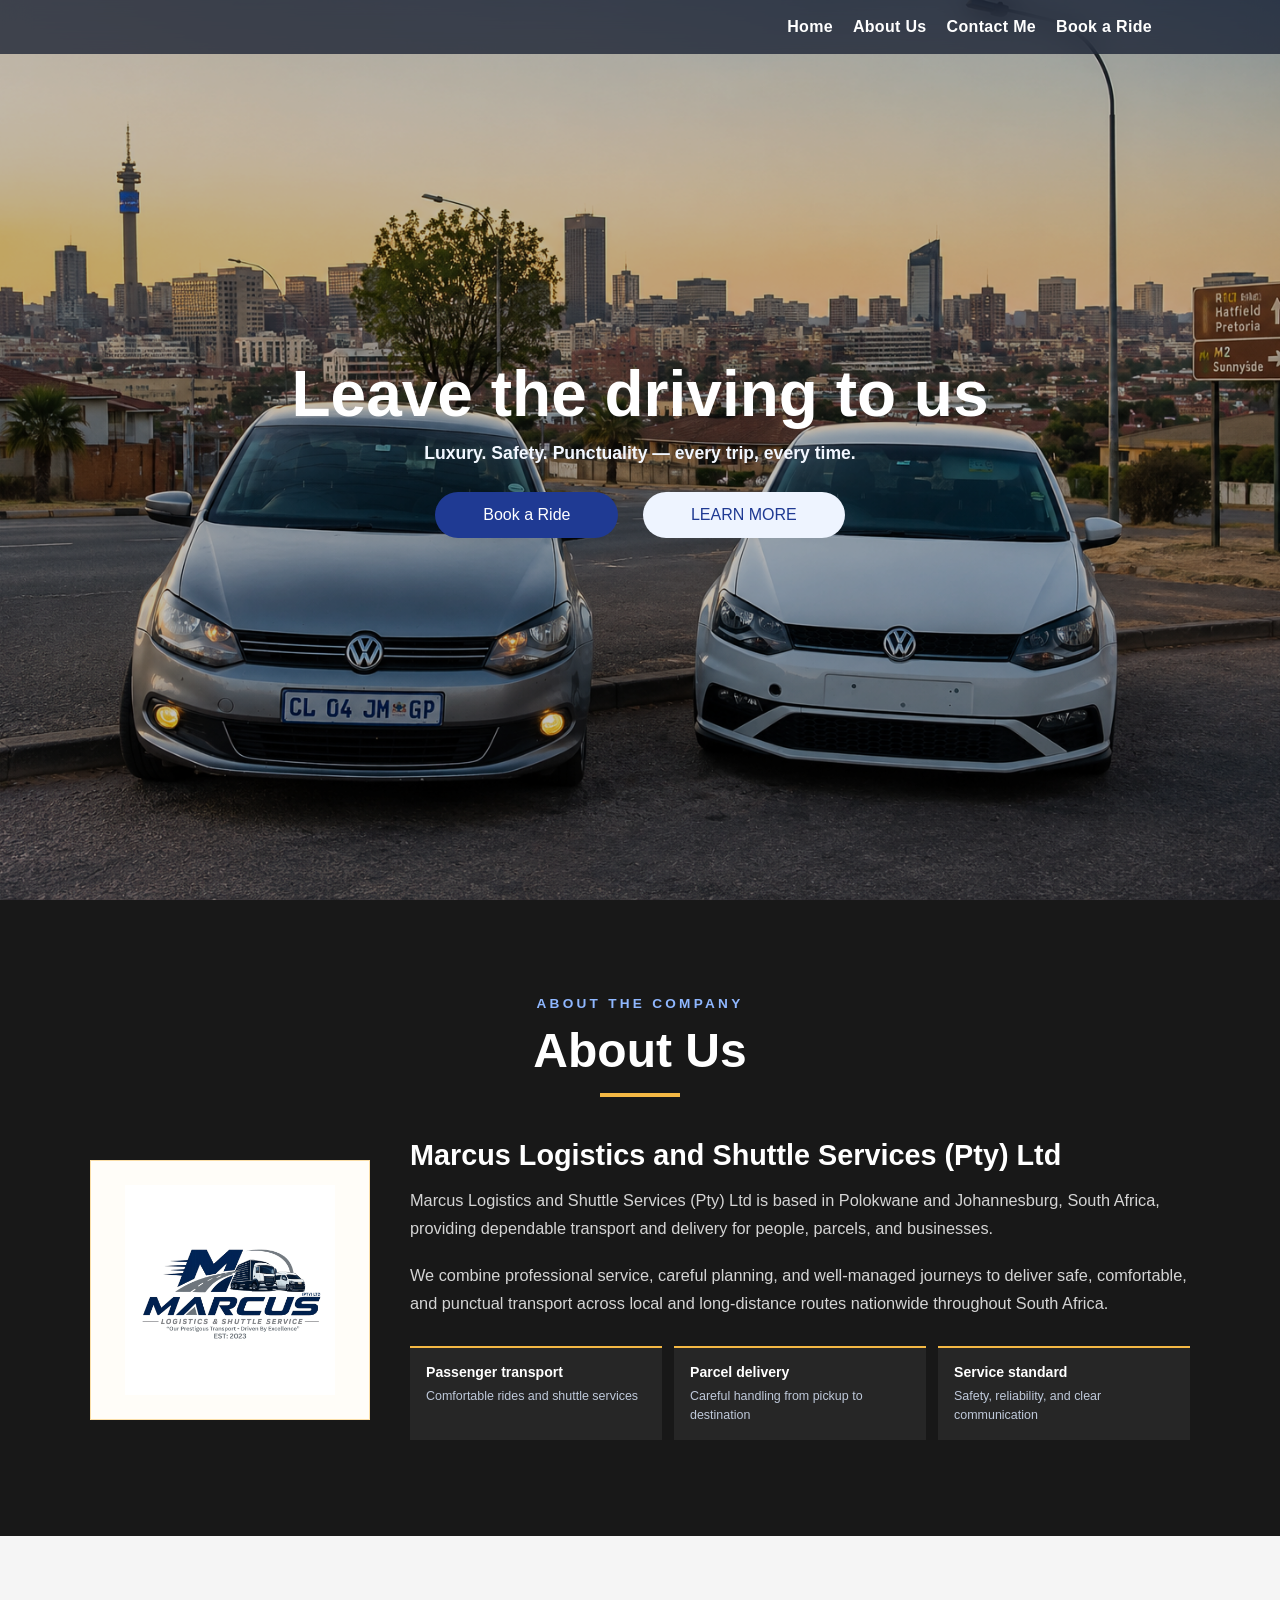
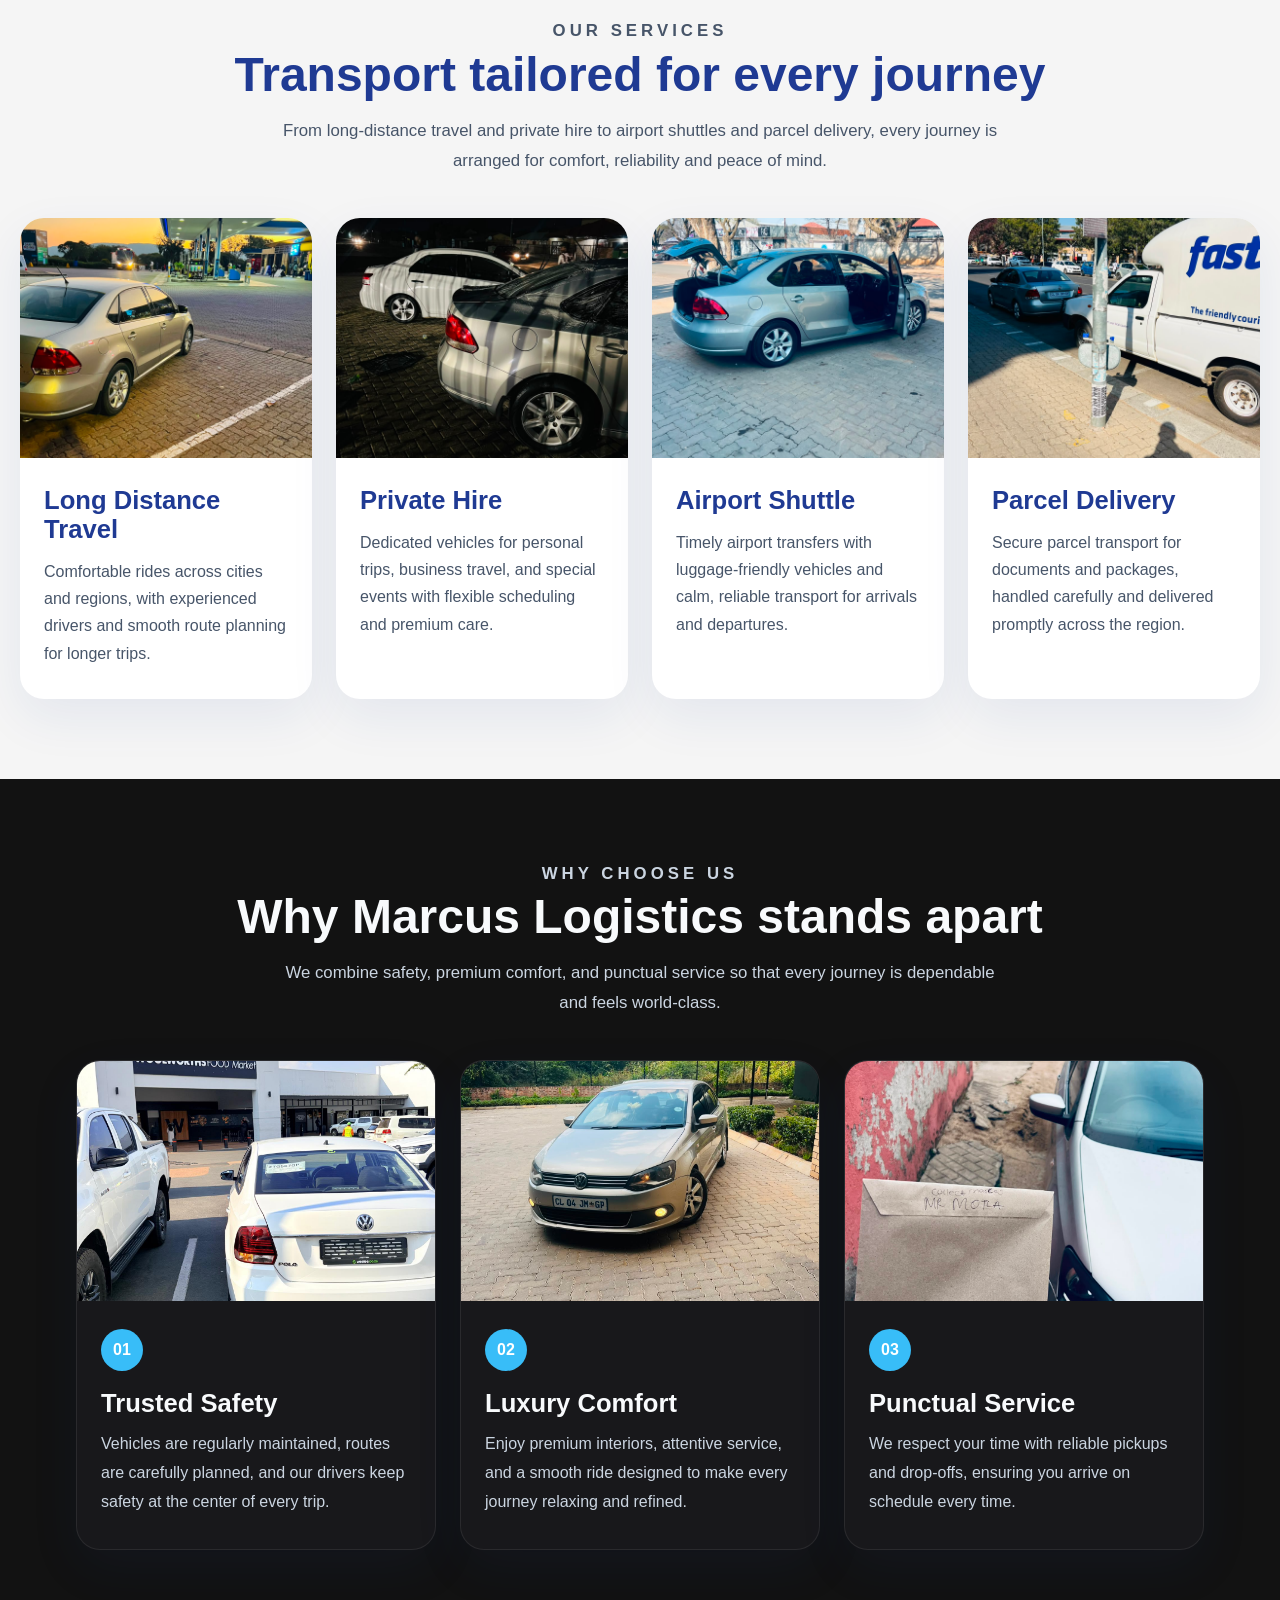
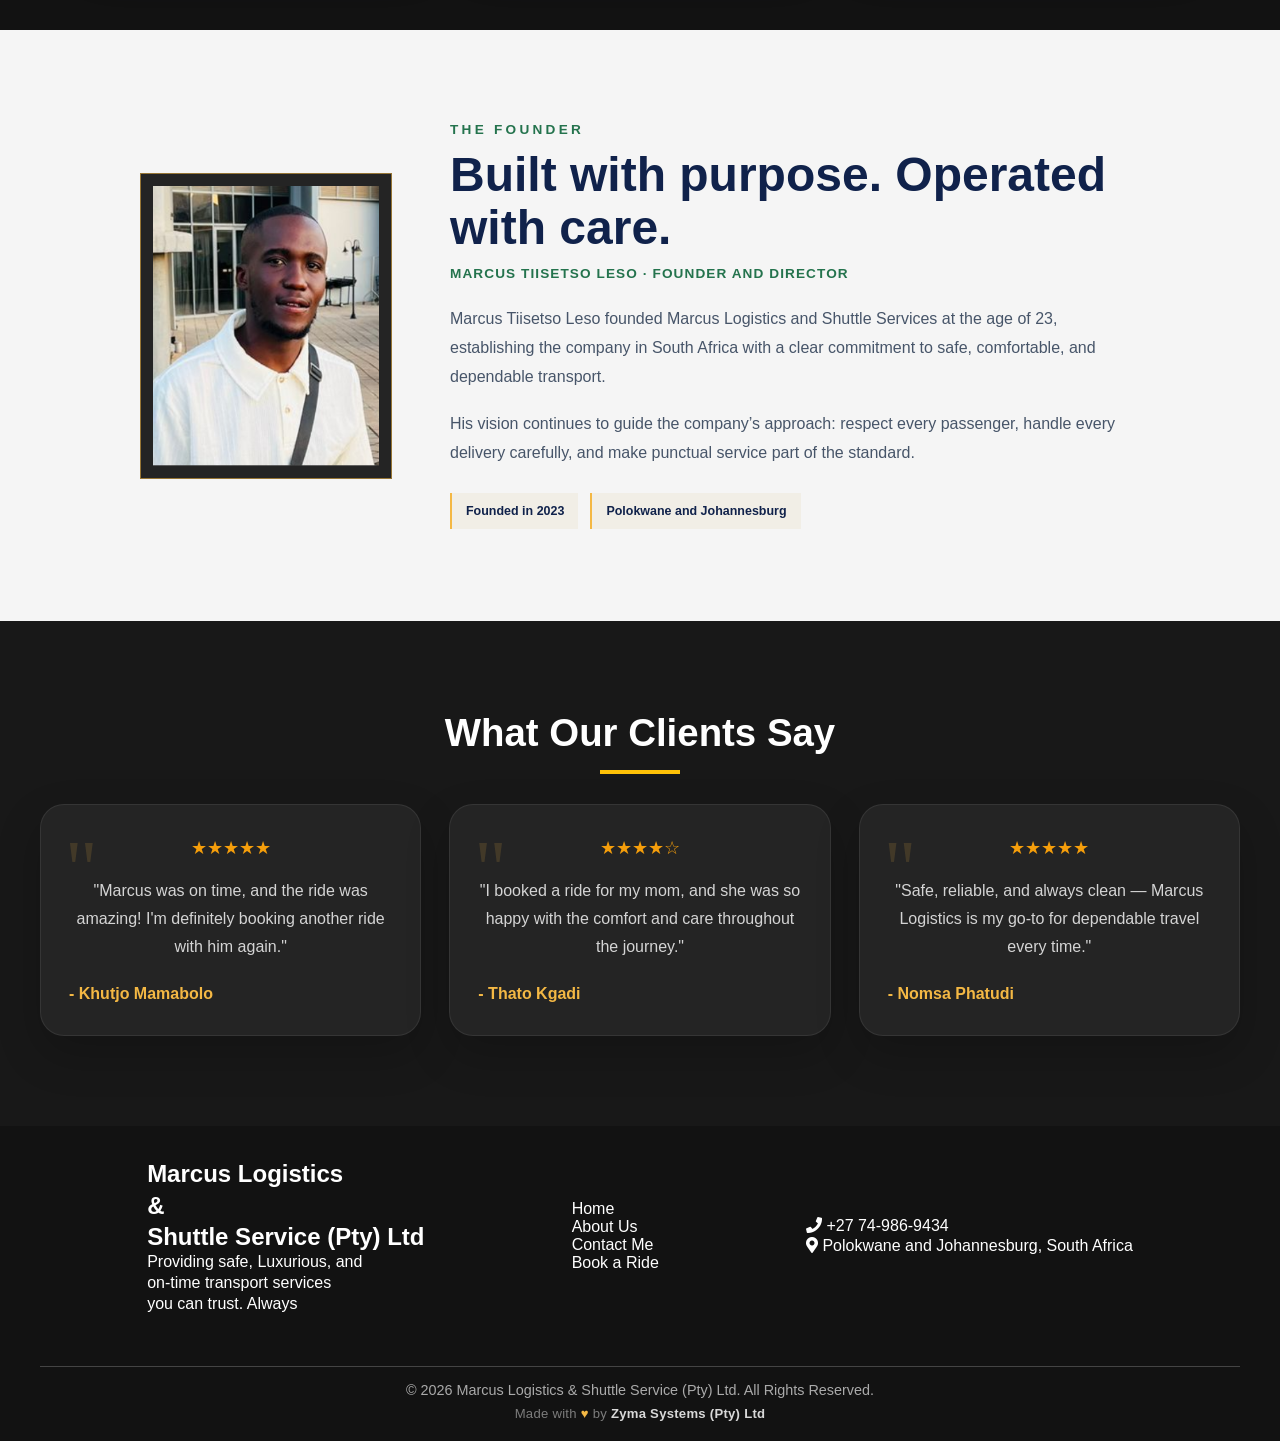
==== commit 17c2e353: "updated number and the link to zyma" ====
--- a/index.html
+++ b/index.html
@@ -7,6 +7,24 @@
     <meta name="viewport" content="width=device-width, initial-scale=1.0" />
     <link rel="stylesheet" href="https://cdnjs.cloudflare.com/ajax/libs/font-awesome/5.15.3/css/all.min.css">
     <link rel="stylesheet" href="front-end/styles.css" />
+
+    <meta property="og:title" content="Marcus Logistics & Shuttle Service">
+    <meta property="og:description" content="Providing safe, luxurious, and on-time transport services you can trust. Always.">
+    <meta property="og:image" content="https://logisticsmarcus.co.za/front-end/Images/logo.png">
+    <meta property="og:image:width" content="1200">
+    <meta property="og:image:height" content="630">
+    <meta property="og:image:alt" content="Marcus Logistics logo">
+    <meta property="og:url" content="https://logisticsmarcus.co.za">
+    <meta property="og:type" content="website">
+    <link rel="icon" href="front-end/Images/favicon.ico" type="image/x-icon">
+    <link rel="apple-touch-icon" href="front-end/Images/logo.png">
+
+    <!-- Twitter -->
+    <meta name="twitter:card" content="summary_large_image">
+    <meta name="twitter:title" content="Marcus Logistics & Shuttle Service">
+    <meta name="twitter:description" content="Providing safe, luxurious, and on-time transport services you can trust. Always.">
+    <meta name="twitter:image" content="https://logisticsmarcus.co.za/front-end/Images/logo.png">
+    <meta name="twitter:image:alt" content="Marcus Logistics logo">
 </head>
 
 
@@ -21,7 +39,7 @@
             </button>
             <ul class="nav-links">
                 <li><a href="index.html">Home</a></li>
-                <li><a href="#about-me">About Me</a></li>
+                <li><a href="#about-me">About Us</a></li>
                 <li><a href="#Contact-me">Contact Me</a></li>
                 <li><a href="front-end/userDashboard.html">Book a Ride</a></li>
             </ul>
@@ -40,13 +58,23 @@
     </div>
 
     <div class="About-us" id="about-me">
-      <h1>About Me</h1>
+      <div class="about-heading">
+        <p class="eyebrow eyebrow-light">ABOUT THE COMPANY</p>
+        <h1>About Us</h1>
+      </div>
       <div class="About-content">
-        <img src="front-end/Images/marcus.png" alt="Marcus Tiisetso Leso">
-        <div>
-          <h3>Marcus Tiisetso Leso</h3>
-          <p>I am Marcus Tiisetso Leso, born on 09 September 2000. I founded Marcus Logistics & Shuttle Service at the age of 23, based in Polokwane. My mission is to provide safe, luxurious transportation that ensures people can move from point A to point B with comfort and peace of mind.</p>
-          <p>With a focus on safety, punctuality, and customer satisfaction, I've built a service that prioritizes your needs and delivers exceptional travel experiences.</p>
+        <div class="about-company-mark">
+          <img src="front-end/Images/logo.png" alt="Marcus Logistics and Shuttle Services (Pty) Ltd logo">
+        </div>
+        <div class="about-company-copy">
+          <h3>Marcus Logistics and Shuttle Services (Pty) Ltd</h3>
+          <p>Marcus Logistics and Shuttle Services (Pty) Ltd is based in Polokwane and Johannesburg, South Africa, providing dependable transport and delivery for people, parcels, and businesses.</p>
+          <p>We combine professional service, careful planning, and well-managed journeys to deliver safe, comfortable, and punctual transport across local and long-distance routes nationwide throughout South Africa.</p>
+          <div class="about-focus-grid">
+            <div><strong>Passenger transport</strong><span>Comfortable rides and shuttle services</span></div>
+            <div><strong>Parcel delivery</strong><span>Careful handling from pickup to destination</span></div>
+            <div><strong>Service standard</strong><span>Safety, reliability, and clear communication</span></div>
+          </div>
         </div>
       </div>
     </div>
@@ -129,6 +157,25 @@
         </article>
       </div>
     </div>
+
+    <section class="founder-section" id="founder">
+      <div class="founder-content">
+        <div class="founder-photo-wrap">
+          <img src="front-end/Images/marcus.png" alt="Marcus Tiisetso Leso, founder of Marcus Logistics and Shuttle Services">
+        </div>
+        <div class="founder-copy">
+          <p class="eyebrow eyebrow-light">THE FOUNDER</p>
+          <h2>Built with purpose. Operated with care.</h2>
+          <p class="founder-role">Marcus Tiisetso Leso · Founder and Director</p>
+          <p>Marcus Tiisetso Leso founded Marcus Logistics and Shuttle Services at the age of 23, establishing the company in South Africa with a clear commitment to safe, comfortable, and dependable transport.</p>
+          <p>His vision continues to guide the company’s approach: respect every passenger, handle every delivery carefully, and make punctual service part of the standard.</p>
+          <div class="founder-details">
+            <span>Founded in 2023</span>
+            <span>Polokwane and Johannesburg</span>
+          </div>
+        </div>
+      </div>
+    </section>
 
     <div class="testimonials-section">
         <h2>What Our Clients Say</h2>
@@ -170,14 +217,14 @@
 
         <ul class="footer-links">
             <li><a href="index.html">Home</a></li>
-            <li><a href="#about-me">About Me</a></li>
+            <li><a href="#about-me">About Us</a></li>
             <li><a href="#Contact-me">Contact Me</a></li>
             <li><a href="front-end/userDashboard.html">Book a Ride</a></li>
         </ul>
 
         <div class="Footer-contact">
-            <p><i class="fas fa-phone"></i> +27 76-508-2810</p>
-            <p><i class="fas fa-map-marker-alt"></i> Polokwane, South Africa</p>
+            <p><i class="fas fa-phone"></i> +27 74-986-9434</p>
+            <p><i class="fas fa-map-marker-alt"></i> Polokwane and Johannesburg, South Africa</p>
         </div>
 
 
@@ -185,7 +232,7 @@
     <div class="footer-bottom" >
         <hr>
         <p class="copyright">© 2026 Marcus Logistics & Shuttle Service (Pty) Ltd. All Rights Reserved. </p>
-        <p class = "copyright">Developed by Zyma systems</p>
+        <p class="made-by">Made with <span class="heart">♥</span> by <a href="https://zyma.co.za" target="_blank" rel="noopener">Zyma Systems (Pty) Ltd</a></p>
     </div>
 
 </body>
--- a/front-end/styles.css
+++ b/front-end/styles.css
@@ -12,7 +12,7 @@
 }
 
 .navbar{
-  position: absolute;
+  position: fixed;
   top: 0;
   left: 0;
   width: 100%;
@@ -121,24 +121,30 @@
   display: flex;
   flex-direction: column;
   align-items: center;
-  padding: 80px 20px;
-  background-color: #121212;
-}
-
-.About-us h1 {
-  font-size: 2.5rem;
-  color: #ffffff;
-  margin-bottom: 40px;
+  padding: 96px 20px;
+  background: #181818;
+}
+
+.about-heading {
+  width: 100%;
+  max-width: 1100px;
+  margin-bottom: 42px;
   position: relative;
   text-align: center;
 }
 
-.About-us h1::after {
+.about-heading h1 {
+  margin: 0;
+  color: #ffffff;
+  font-size: clamp(2.4rem, 4vw, 3rem);
+}
+
+.about-heading h1::after {
   content: '';
   display: block;
   width: 80px;
   height: 4px;
-  background: #ffc107;
+  background: #f4b844;
   margin: 15px auto 0;
 }
 
@@ -146,38 +152,83 @@
   display: flex;
   align-items: center;
   gap: 40px;
-  max-width: 1000px;
+  max-width: 1100px;
+  width: 100%;
   margin: 0 auto;
 }
 
-.About-content img {
-  width: 200px;
-  height: 200px;
-  border-radius: 50%;
-  object-fit: cover;
-  border: 4px solid #ffffff;
-  box-shadow: 0 14px 30px rgba(0,0,0,0.35);
-}
-
-.About-content div {
+.about-company-mark {
+  display: flex;
+  flex: 0 0 280px;
+  flex-direction: column;
+  align-items: center;
+  gap: 18px;
+  padding: 24px;
+  border: 1px solid rgba(244, 184, 68, 0.45);
+  background: #fffdf8;
+  text-align: center;
+}
+
+.about-company-mark img {
+  width: 210px;
+  height: 210px;
+  object-fit: contain;
+}
+
+.about-company-mark span {
+  color: #24734d;
+  font-size: 0.7rem;
+  font-weight: 800;
+  letter-spacing: 0.12em;
+  line-height: 1.6;
+}
+
+.about-company-copy {
   flex: 1;
 }
 
-.About-content h3 {
+.about-company-copy h3 {
   font-size: 1.8rem;
   color: #ffffff;
   margin-bottom: 15px;
 }
 
-.About-content p {
-  font-size: 1.1rem;
+.about-company-copy > p {
+  font-size: 1.02rem;
   line-height: 1.7;
   color: #d4d4d4;
   margin-bottom: 20px;
 }
 
+.about-focus-grid {
+  display: grid;
+  grid-template-columns: repeat(3, minmax(0, 1fr));
+  gap: 12px;
+  margin-top: 28px;
+}
+
+.about-focus-grid div {
+  display: flex;
+  flex-direction: column;
+  gap: 7px;
+  padding: 16px;
+  border-top: 2px solid #f4b844;
+  background: rgba(255, 255, 255, 0.06);
+}
+
+.about-focus-grid strong {
+  color: #ffffff;
+  font-size: 0.88rem;
+}
+
+.about-focus-grid span {
+  color: #bfc9da;
+  font-size: 0.78rem;
+  line-height: 1.5;
+}
+
 .services-section {
-  background-color: #eff6ff;
+  background-color: #f5f5f5;
   padding: 80px 20px;
 }
 
@@ -322,17 +373,93 @@
   margin-bottom: 12px;
 }
 
+/* Founder Section */
+.founder-section {
+  padding: 92px 20px;
+  background: #f5f5f5;
+}
+
+.founder-content {
+  display: flex;
+  align-items: center;
+  gap: 58px;
+  max-width: 1000px;
+  margin: 0 auto;
+}
+
+.founder-photo-wrap {
+  flex: 0 0 250px;
+  padding: 12px;
+  border: 1px solid rgba(244, 184, 68, 0.55);
+  background: #242424;
+}
+
+.founder-photo-wrap img {
+  display: block;
+  width: 226px;
+  height: 280px;
+  object-fit: cover;
+  object-position: center top;
+}
+
+.founder-copy {
+  flex: 1;
+}
+
+.founder-copy h2 {
+  margin-bottom: 12px;
+  color: #10224b;
+  font-size: clamp(2rem, 4vw, 3rem);
+  line-height: 1.1;
+}
+
+.founder-copy .eyebrow {
+  color: #24734d;
+}
+
+.founder-role {
+  margin-bottom: 24px;
+  color: #24734d;
+  font-size: 0.85rem;
+  font-weight: 800;
+  letter-spacing: 0.08em;
+  text-transform: uppercase;
+}
+
+.founder-copy > p:not(.eyebrow):not(.founder-role) {
+  margin-bottom: 18px;
+  color: #475569;
+  font-size: 1rem;
+  line-height: 1.8;
+}
+
+.founder-details {
+  display: flex;
+  flex-wrap: wrap;
+  gap: 12px;
+  margin-top: 26px;
+}
+
+.founder-details span {
+  padding: 11px 14px;
+  border-left: 2px solid #f4b844;
+  background: #f1eee6;
+  color: #10224b;
+  font-size: 0.78rem;
+  font-weight: 700;
+}
+
 /* Updated Testimonials Section */
 .testimonials-section {
   padding: 90px 20px;
-  background: linear-gradient(180deg, #f4f8ff 0%, #ebf2fb 100%);
+  background: #181818;
   text-align: center;
 }
 
 .testimonials-section h2 {
   font-size: clamp(2.2rem, 3vw, 2.8rem);
   margin-bottom: 30px;
-  color: #1f3a93;
+  color: #ffffff;
   position: relative;
 }
 
@@ -354,10 +481,11 @@
 }
 
 .testimonial {
-  background-color: #ffffff;
+  background-color: #242424;
   border-radius: 24px;
   padding: 32px 28px;
-  box-shadow: 0 18px 45px rgba(31, 58, 147, 0.08);
+  border: 1px solid rgba(255, 255, 255, 0.08);
+  box-shadow: 0 18px 45px rgba(0, 0, 0, 0.2);
   transition: transform 0.3s ease, box-shadow 0.3s ease;
   position: relative;
   overflow: hidden;
@@ -365,7 +493,7 @@
 
 .testimonial:hover {
   transform: translateY(-8px);
-  box-shadow: 0 24px 60px rgba(31, 58, 147, 0.14);
+  box-shadow: 0 24px 60px rgba(0, 0, 0, 0.35);
 }
 
 .testimonial::before {
@@ -374,7 +502,7 @@
   top: 24px;
   left: 24px;
   font-size: 5rem;
-  color: rgba(31, 58, 147, 0.1);
+  color: rgba(244, 184, 68, 0.15);
   font-family: serif;
   line-height: 1;
 }
@@ -384,7 +512,7 @@
   margin-bottom: 24px;
   font-size: 1rem;
   line-height: 1.75;
-  color: #334155;
+  color: #d4d4d4;
   position: relative;
   z-index: 1;
 }
@@ -399,7 +527,7 @@
 
 .testimonial-author {
   display: inline-block;
-  color: #1f3a93;
+  color: #f4b844;
   font-weight: 700;
   font-size: 1rem;
 }
@@ -704,6 +832,41 @@
 .copyright {
   color: #aaa;
   font-size: 0.9rem;
+}
+
+.made-by {
+  margin-top: 8px;
+  color: #7d7d7d;
+  font-size: 0.82rem;
+  letter-spacing: 0.02em;
+}
+
+.made-by .heart {
+  display: inline-block;
+  color: #f4b844;
+  animation: heartbeat 1.6s ease-in-out infinite;
+}
+
+.made-by a {
+  color: #d8d8d8;
+  font-weight: 600;
+  text-decoration: none;
+  background-image: linear-gradient(#ffc107, #ffc107);
+  background-repeat: no-repeat;
+  background-position: 0 100%;
+  background-size: 0% 1.5px;
+  transition: color 0.25s ease, background-size 0.25s ease;
+  padding-bottom: 1px;
+}
+
+.made-by a:hover {
+  color: #ffc107;
+  background-size: 100% 1.5px;
+}
+
+@keyframes heartbeat {
+  0%, 100% { transform: scale(1); }
+  50% { transform: scale(1.25); }
 }
 
 
@@ -933,27 +1096,58 @@
     padding: 60px 20px;
   }
   
-  .About-us h1 {
-    font-size: 2rem;
-  }
-  
   .About-content {
     flex-direction: column;
     text-align: center;
     gap: 30px;
   }
-  
-  .About-content img {
-    width: 150px;
-    height: 150px;
-  }
-  
-  .About-content h3 {
+
+  .about-company-mark {
+    flex-basis: auto;
+    width: 100%;
+    max-width: 320px;
+  }
+
+  .about-company-mark img {
+    width: 170px;
+    height: 170px;
+  }
+
+  .about-company-copy h3 {
     font-size: 1.5rem;
   }
-  
-  .About-content p {
+
+  .about-company-copy > p {
     font-size: 1rem;
+  }
+
+  .about-focus-grid {
+    grid-template-columns: 1fr;
+    text-align: left;
+  }
+
+  .founder-section {
+    padding: 65px 20px;
+  }
+
+  .founder-content {
+    flex-direction: column;
+    gap: 30px;
+    text-align: center;
+  }
+
+  .founder-photo-wrap {
+    flex-basis: auto;
+    width: 100%;
+    max-width: 250px;
+  }
+
+  .founder-copy .eyebrow {
+    margin-bottom: 12px;
+  }
+
+  .founder-details {
+    justify-content: center;
   }
   .services-grid,
   .why-grid {
